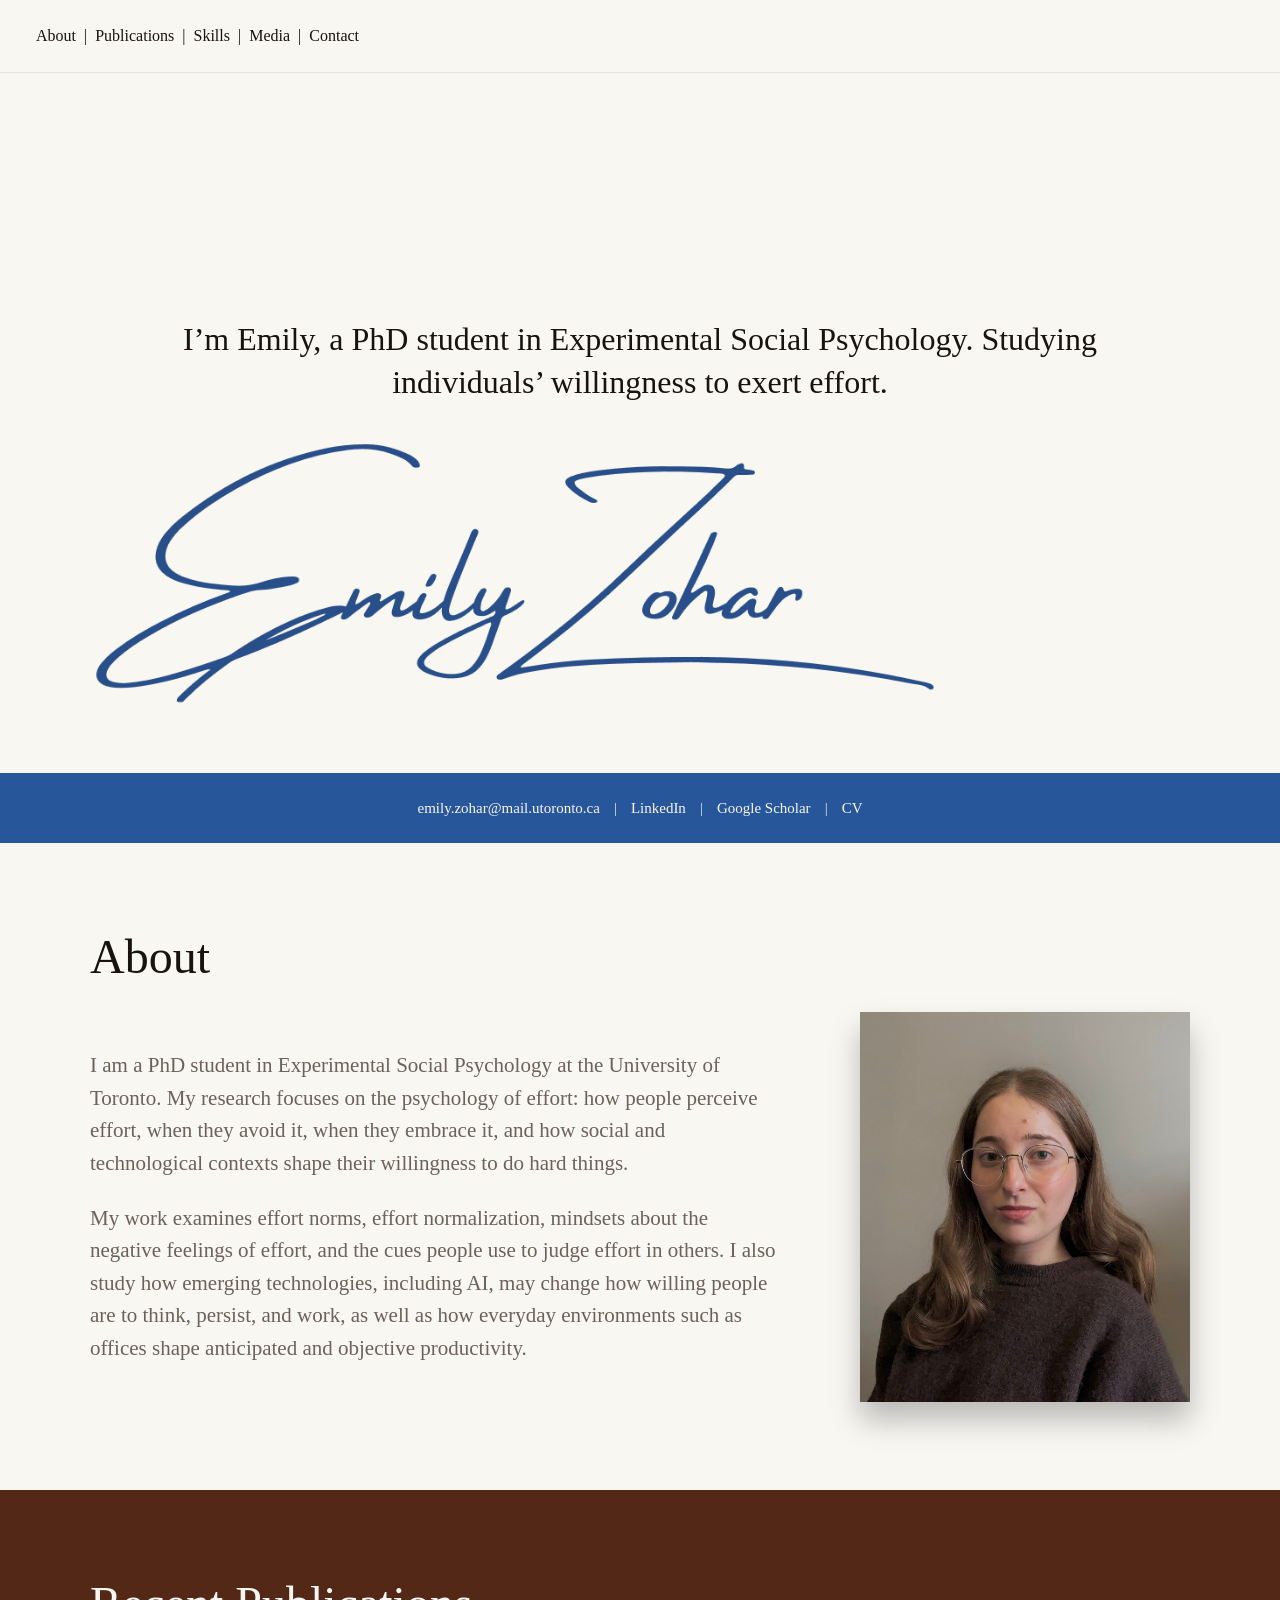
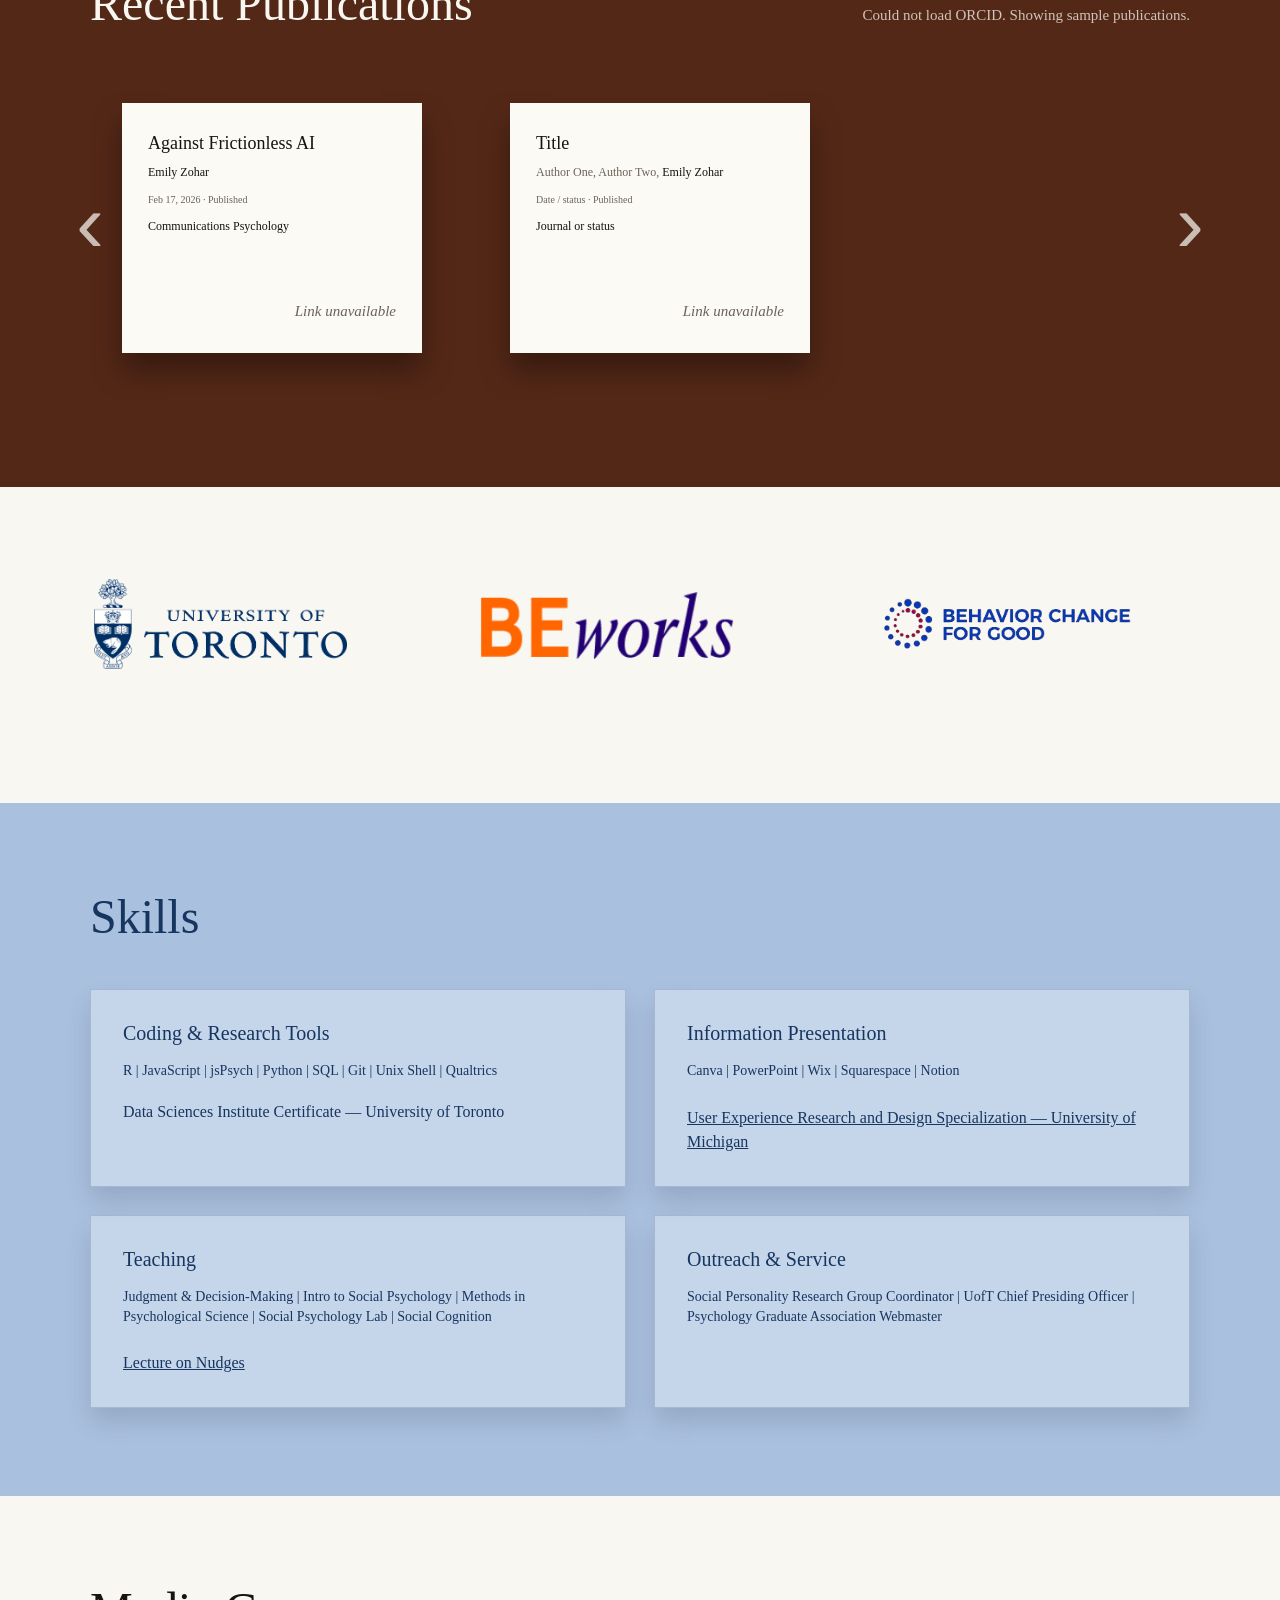
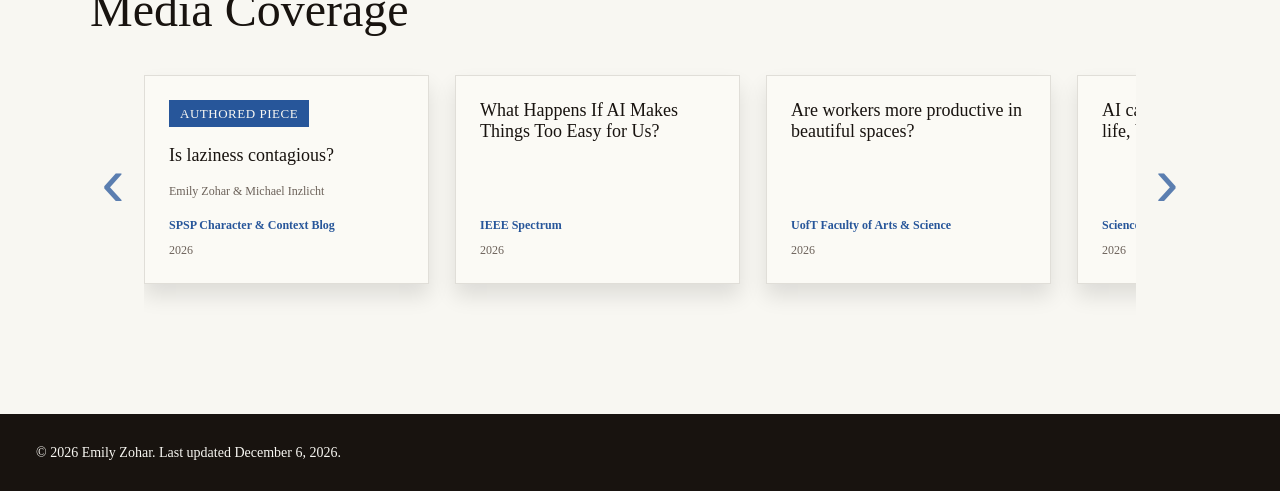
==== index.html @ c17983e4 "work and play" ====
<!DOCTYPE html>
<html lang="en">
<head>
  <meta charset="UTF-8" />
  <meta name="viewport" content="width=device-width, initial-scale=1.0" />

  <title>Emily Zohar</title>
  <meta
    name="description"
    content="Personal academic website for Emily Zohar, PhD student in Experimental Social Psychology."
  />

  <link rel="stylesheet" href="styles.css" />
</head>

<body>
  <header class="site-header">
    <nav class="nav" aria-label="Primary navigation">
      <a href="#research">About</a>
      <span>|</span>
      <a href="#publications">Publications</a>
      <span>|</span>
      <a href="#skills">Skills</a>
      <span>|</span>
      <a href="#media">Media</a>
      <span>|</span>
      <a href="#contact">Contact</a>
    </nav>
  </header>

  <main>
<section id="about" class="hero section">
  <div class="hero-inner">
    <p class="hero-text">
      <span class="hero-line">
        I’m Emily, a PhD student in Experimental Social Psychology. Studying
      </span>
      <span class="hero-line">
        individuals’ willingness to exert effort.
      </span>
    </p>

    <div class="signature-wrap">
      <img
        src="assets/signature.png"
        alt="Emily Zohar signature"
        class="signature-img"
      />
    </div>
  </div>
</section>

<section id="contact" class="hero-contact-bar" aria-label="Quick links">
  <a href="mailto:emily.zohar@mail.utoronto.ca">emily.zohar@mail.utoronto.ca</a>
  <span>|</span>
  <a href="https://www.linkedin.com/in/emily-zohar" target="_blank" rel="noopener">LinkedIn</a>
  <span>|</span>
  <a href="https://scholar.google.ca/citations?user=VHZdUoMAAAAJ&hl=en&oi=ao" target="_blank" rel="noopener">Google Scholar</a>
  <span>|</span>
  <a href="assets/cv.pdf" target="_blank" rel="noopener">CV</a>
</section>

 <section id="research" class="research section">
  <div class="content-wrap">
    <h1>About</h1>

    <div class="about-layout">
      <div class="about-text">
        <p>
          I am a PhD student in Experimental Social Psychology at the University of Toronto. 
          My research focuses on the psychology of effort: how people perceive effort, when 
          they avoid it, when they embrace it, and how social and technological contexts shape 
          their willingness to do hard things.
        </p>

        <p>
          My work examines effort norms, effort normalization, mindsets about the negative 
          feelings of effort, and the cues people use to judge effort in others. I also study 
          how emerging technologies, including AI, may change how willing people are to think, 
          persist, and work, as well as how everyday environments such as offices shape 
          anticipated and objective productivity.
        </p>
      </div>

      <article class="headshot-card">
        <img
          src="assets/headshot.jpg"
          alt="Headshot of Emily Zohar"
          class="headshot-img"
        />
      </article>
    </div>
  </div>
</section>

    <section id="publications" class="publications section">
      <div class="content-wrap">
        <div class="section-heading-row">
          <h1>Recent Publications</h1>
          <p id="orcid-status" class="orcid-status"></p>
        </div>

        <div class="publication-carousel-shell">
          <button class="carousel-arrow left" id="pub-left" aria-label="Scroll publications left">
            ‹
          </button>

          <div class="publication-carousel" id="publication-carousel" tabindex="0">
            <!-- Publications are inserted by script.js -->
          </div>

          <button class="carousel-arrow right" id="pub-right" aria-label="Scroll publications right">
            ›
          </button>
        </div>
      </div>
    </section>

    <section id="experience" class="experience section">
      <div class="content-wrap">
        
        <div class="logo-row">
            <button
            class="logo-button"
             data-detail-id="uoft"
            data-modal-title="Work and Play Lab"
            data-modal-body="• PhD student researching effort willingness under the supervision of Michael Inzlicht."
            data-modal-role="PhD Student"
            data-modal-dates="2023-current"
            data-modal-link="https://michaelinzlicht.com/"
          >
            <img
              src="assets/uoft.png"
              alt="University of Toronto logo"
              onerror="this.style.display='none'; this.parentElement.querySelector('.logo-fallback').style.display='block';"
            />
            <span class="logo-fallback">University of Toronto</span>
          </button>    

          <button
            class="logo-button"
             data-detail-id="beworks"
            data-modal-title="BEworks"
            data-modal-body="• Conducted literature reviews and evidence syntheses for consulting teams across private and public sector engagements.&#10;&#10;• Supported senior strategists and associates on think tank and client projects, translating behavioural science evidence into practical recommendations.&#10;&#10;• Designed and delivered MURAL-based digital workshops for internal and external clients; built and deployed surveys in Qualtrics.&#10;&#10;• Independently developed an Information Presentation Best Practices resource that was adopted organization-wide and considered for external commercialization."
            data-modal-role="Consulting & Applied Behavioural Science Experience"
            data-modal-dates="2022-2023"
            data-modal-link="https://beworks.com/"
          >
            <img
              src="assets/beworks.png"
              alt="BEworks logo"
              onerror="this.style.display='none'; this.parentElement.querySelector('.logo-fallback').style.display='block';"
            />
            <span class="logo-fallback">BEworks</span>
          </button>

          <button
            class="logo-button"
             data-detail-id="BCFG"
            data-modal-title="Behavior Change for Good"
            data-modal-body="• Led an arm of a large-scale, multi-year research initiative focused on designing interventions that change behaviour for the public good.&#10;&#10;• Designed intervention teaching first-year undergraduates how to use their calendars more effectively grounded in goal setting best practices theory.&#10;&#10;• The calendaring intervention was selected as the sole intervention included in the 2024 pilot."
            data-modal-role="Mega Study"
            data-modal-dates="2023-present"
            data-modal-link="https://bcfg.wharton.upenn.edu/"
          >
            <img
              src="assets/behavior-change-for-good.png"
              alt="Behavior Change for Good logo"
              onerror="this.style.display='none'; this.parentElement.querySelector('.logo-fallback').style.display='block';"
            />
            <span class="logo-fallback">Behavior Change for Good</span>
          </button>
          
        </div>
      </div>
    </section>
<section id="skills" class="skills section">
  <div class="content-wrap">
    <div class="skills-header">
      <h1>Skills</h1>
    </div>

    <div class="skills-grid">
      <article class="skill-card">
        <h2>Coding & Research Tools</h2>
        <p>
          R | JavaScript | jsPsych | Python | SQL | Git | Unix Shell | Qualtrics
        </p>
          Data Sciences Institute Certificate — University of Toronto
      </article>

      <article class="skill-card">
        <h2>Information Presentation</h2>
        <p>
          Canva | PowerPoint | Wix | Squarespace | Notion
        </p>
        <a href="assets/user-experience.pdf" target="_blank" rel="noopener">
          User Experience Research and Design Specialization — University of Michigan
        </a>
      </article>

      <article class="skill-card">
        <h2>Teaching</h2>
        <p>
          Judgment & Decision-Making | Intro to Social Psychology | Methods in 
          Psychological Science | Social Psychology Lab | Social Cognition
        </p>
        <a href="assets/Nudges.pdf" target="_blank" rel="noopener">
          Lecture on Nudges
        </a>
      </article>

      <article class="skill-card">
        <h2>Outreach & Service</h2>
        <p>
          Social Personality Research Group Coordinator | UofT Chief Presiding Officer | 
          Psychology Graduate Association Webmaster
        </p>
      </article>
    </div>
  </div>
</section>

<section id="media" class="media section">
  <div class="content-wrap">
    <h1>Media Coverage</h1>


    <div class="media-carousel-shell">
      <button class="media-arrow left" id="media-left" aria-label="Scroll media left">
        ‹
      </button>

      <div class="media-tile-grid" id="media-carousel">
        <a
          class="media-tile media-tile-authored"
          href="https://spsp.org/news/character-and-context-blog/zohar-inzlicht-laziness-effort-contagion"
          target="_blank"
          rel="noopener"
        >
          <span class="media-label">Authored piece</span>
          <span class="media-title">Is laziness contagious?</span>
          <span class="media-authors">Emily Zohar & Michael Inzlicht</span>
          <span class="media-source">SPSP Character & Context Blog</span>
          <span class="media-year">2026</span>
        </a>

        <a
          class="media-tile"
          href="https://spectrum.ieee.org/frictionless-ai-psychology"
          target="_blank"
          rel="noopener"
        >
          <span class="media-title">What Happens If AI Makes Things Too Easy for Us?</span>
          <span class="media-source">IEEE Spectrum</span>
          <span class="media-year">2026</span>
        </a>

        <a
          class="media-tile"
          href="https://www.artsci.utoronto.ca/news/are-workers-more-productive-beautiful-spaces"
          target="_blank"
          rel="noopener"
        >
          <span class="media-title">Are workers more productive in beautiful spaces?</span>
          <span class="media-source">UofT Faculty of Arts & Science</span>
          <span class="media-year">2026</span>
        </a>

        <a
          class="media-tile"
          href="https://www.sciencenews.org/article/ai-removes-friction-effort-balance-good"
          target="_blank"
          rel="noopener"
        >
          <span class="media-title">AI can take the friction out of life, but some effort can be good</span>
          <span class="media-source">Science News</span>
          <span class="media-year">2026</span>
        </a>
      </div>

      <button class="media-arrow right" id="media-right" aria-label="Scroll media right">
        ›
      </button>
    </div>
  </div>
</section>

  
  </main>

  <footer class="site-footer">
    <p>© <span id="year"></span> Emily Zohar. Last updated <span id="last-updated"></span>.</p>
  </footer>

  <div class="modal-backdrop" id="modal-backdrop" hidden>
    <div
      class="modal"
      role="dialog"
      aria-modal="true"
      aria-labelledby="modal-title"
      aria-describedby="modal-body"
    >
      <button class="modal-close" id="modal-close" aria-label="Close popup">×</button>
      <p class="modal-role" id="modal-role"></p>
      <h1 id="modal-title"></h1>
      <p class="modal-dates" id="modal-dates"></p>
      <p id="modal-body"></p>
      <a id="modal-link" href="#" target="_blank" rel="noopener" hidden>Visit website</a>
    </div>
  </div>

  <script src="script.js"></script>
</body>
</html>
---- styles.css ----
:root {
  --cream: #f8f7f2;
  --brown: #542817;
  --brown-dark: #36170e;
  --blue: #a9c0df;
  --ink: #18130f;
  --muted: #6c625a;
  --card: #fbfaf5;
  --signature-blue: #27569a;
  --shadow: 0 18px 28px rgba(0, 0, 0, 0.35);
  --max-width: 1100px;
}

* {
  box-sizing: border-box;
}

html {
  scroll-behavior: smooth;
  scroll-padding-top: 82px;
}

body {
  margin: 0;
  background: var(--cream);
  color: var(--ink);
  font-family: Georgia, "Times New Roman", serif;
  line-height: 1.5;
}

a {
  color: inherit;
}

/* Header / navigation */

.site-header {
  position: sticky;
  top: 0;
  z-index: 50;
  background: rgba(248, 247, 241, 0.94);
  backdrop-filter: blur(8px);
  border-bottom: 1px solid rgba(24, 19, 15, 0.08);
}

.nav {
  display: flex;
  align-items: center;
  gap: 8px;
  padding: 24px 36px;
  font-size: 16px;
  white-space: nowrap;
}

.nav a {
  text-decoration: none;
}

.nav a:hover,
.nav a:focus {
  text-decoration: underline;
}

/* General sections */

.section {
  padding: 88px 0;
}

.content-wrap {
  width: min(var(--max-width), calc(100% - 48px));
  margin: 0 auto;
}

h1 {
  margin: 0 0 28px;
  font-size: clamp(34px, 4vw, 48px);
  font-weight: 400;
  line-height: 1.1;
}

h2 {
  margin: 0 0 12px;
  font-size: 24px;
  font-weight: 400;
}

.section-intro {
  max-width: 760px;
  margin: 0 0 40px;
  font-size: 20px;
  color: var(--muted);
}

/* Hero */

/* Hero */

.hero {
  height: calc(700px);
  display: flex;
  align-items: center;
  padding: 0;
  background: var(--cream);
}

.hero-inner {
  width: 100%;
  height: 10px;
  margin: 0 auto;
  text-align: center;
  transform: translateY(-100px);
}

.hero-text {
  width: 100%;
  max-width: 1500px;
  margin: 0 auto 0px;
  padding: 0 48px;
  text-align: center;
  font-size: clamp(32px, 2.35vw, 32px);
  line-height: 1.35;
  font-weight: 50;
}

.hero-line {
  display: block;
}

.signature-wrap {
  width: 100%;
  display: flex;
  justify-content: flex-start;
  align-items: flex-start;
  padding-left: 92px;
}

.signature-img {
  display: block;
  width: min(920px, 66vw);
  height: auto;
  background: transparent;
  mix-blend-mode: multiply;
}

.signature-fallback {
  display: none;
  font-family: "Brush Script MT", "Segoe Script", cursive;
  font-size: clamp(90px, 11vw, 180px);
  color: var(--signature-blue);
  line-height: 1;
}

.hero-buttons {
  display: none;
}

.hero-contact-bar {
  display: flex;
  align-items: center;
  justify-content: center;
  gap: 14px;
  min-height: 70px;
  padding: 16px 24px;
  background: var(--signature-blue);
  color: var(--cream);
  font-size: clamp(10px, 1.8vw, 15px);
  line-height: 1.2;
  text-align: center;
  font-weight: 10;
}

.hero-contact-bar a {
  color: var(--cream);
  text-decoration: none;
}

.hero-contact-bar a:hover,
.hero-contact-bar a:focus {
  text-decoration: underline;
}

.hero-contact-bar span {
  opacity: 0.9;
}

.button {
  display: inline-block;
  padding: 12px 18px;
  border: 1px solid var(--ink);
  text-decoration: none;
  background: var(--ink);
  color: var(--cream);
  font-size: 16px;
}

.button.secondary {
  background: transparent;
  color: var(--ink);
}

/* Skills */

.skills {
  background: var(--blue);
  color: #17365f;
}

.skills-header {
  max-width: 850px;
  margin-bottom: 46px;
}

.skills-header p {
  margin: 0;
  font-size: 21px;
  line-height: 1.55;
}

#modal-body {
  white-space: pre-line;
}
.skills-grid {
  display: grid;
  grid-template-columns: repeat(2, 1fr);
  gap: 28px;
}

.skill-card {
  min-height: 20px;
  padding: 32px;
  background: rgba(255, 255, 255, 0.32);
  border: 1px solid rgba(23, 54, 95, 0.18);
  box-shadow: 0 14px 24px rgba(0, 0, 0, 0.12);
}

.skill-card h2 {
  margin: 0 0 16px;
  font-size: 20px;
  line-height: 1.15;
  color: #17365f;
}

.skill-card p {
  margin: 0 0 18px;
  font-size: 14px;
  line-height: 1.45;
}

.skill-card a {
  display: inline-block;
  margin-top: 6px;
  color: #17365f;
  font-size: 16px;
  text-decoration: underline;
}

.skill-card a:hover,
.skill-card a:focus {
  text-decoration-thickness: 2px;
}

/* Media */
/* Media */

.media {
  background: var(--cream);
  color: var(--ink);
}

.media-carousel-shell {
  position: relative;
  margin-top: 26px;
  padding: 0 54px;
}

.media-carousel-shell::before,
.media-carousel-shell::after {
  content: "";
  position: absolute;
  top: 0;
  width: 54px;
  height: 100%;
  z-index: 2;
  pointer-events: none;
}

.media-carousel-shell::before {
  left: 0;
  background: linear-gradient(to right, var(--cream), rgba(248, 247, 241, 0));
}

.media-carousel-shell::after {
  right: 0;
  background: linear-gradient(to left, var(--cream), rgba(248, 247, 241, 0));
}

.media-tile-grid {
  display: flex;
  gap: 26px;
  overflow-x: auto;
  scroll-snap-type: x mandatory;
  padding: 10px 4px 42px;
  scrollbar-width: thin;
}

.media-tile {
  flex: 0 0 285px;
  min-height: 150px;
  padding: 24px;
  background: var(--card);
  color: var(--ink);
  border: 1px solid rgba(24, 19, 15, 0.12);
  box-shadow: 0 12px 20px rgba(0, 0, 0, 0.11);
  text-decoration: none;
  display: flex;
  flex-direction: column;
  scroll-snap-align: start;
  transition: transform 160ms ease, box-shadow 160ms ease;
}

.media-tile:hover,
.media-tile:focus {
  transform: translateY(-3px);
  box-shadow: 0 18px 28px rgba(0, 0, 0, 0.16);
}

.media-title {
  font-size: 18px;
  line-height: 1.18;
  margin-bottom: 18px;
}

.media-authors {
  color: var(--muted);
  font-size: 12px;
  line-height: 1.3;
  margin-bottom: 18px;
}

.media-source {
  margin-top: auto;
  color: var(--signature-blue);
  font-size: 12px;
  font-weight: 700;
  line-height: 1.25;
}

.media-year {
  margin-top: 8px;
  color: var(--muted);
  font-size: 12px;
}

.media-label {
  display: inline-block;
  width: fit-content;
  margin-bottom: 18px;
  padding: 6px 10px;
  background: var(--signature-blue);
  color: var(--cream);
  border: 1px solid var(--signature-blue);
  font-size: 13px;
  line-height: 1;
  text-transform: uppercase;
  letter-spacing: 0.04em;
}

.media-arrow {
  position: absolute;
  top: 45%;
  z-index: 4;
  transform: translateY(-50%);
  width: 42px;
  height: 58px;
  border: 0;
  background: transparent;
  color: var(--signature-blue);
  font-size: 70px;
  line-height: 0.6;
  cursor: pointer;
  opacity: 0.75;
}

.media-arrow:hover,
.media-arrow:focus {
  opacity: 1;
}

.media-arrow.left {
  left: 2px;
}

.media-arrow.right {
  right: 2px;
}

/* Research */

.research {
  background: var(--cream);
}

.research-grid {
  display: grid;
  grid-template-columns: repeat(3, 1fr);
  gap: 28px;
}

.research-card {
  min-height: 220px;
  padding: 32px;
  background: var(--card);

  box-shadow: 0 18px 28px rgba(0, 0, 0, 0.1);
}

.research-card p {
  margin: 0;
  color: var(--muted);
  font-size: 18px;
}

.headshot-card {
  padding: 0;
  overflow: hidden;
  box-shadow: 0 18px 28px rgba(0, 0, 0, 0.1);
}

.headshot-img {
  display: block;
  width: 100%;
  height: 100%;
  min-height: 220px;
  object-fit: cover;
}

/* Publications */

.publications {
  background: var(--brown);
  color: var(--cream);
}

.section-heading-row {
  display: flex;
  align-items: baseline;
  justify-content: space-between;
  gap: 24px;
  margin-bottom: 32px;
}

.orcid-status {
  margin: 0;
  font-size: 15px;
  opacity: 0.75;
}

.publication-carousel-shell {
  position: relative;
}

.publication-carousel {
  display: flex;
  gap: 88px;
  overflow-x: auto;
  scroll-snap-type: x mandatory;
  padding: 12px 32px 46px;
  scrollbar-width: thin;
}

.publication-card {
  flex: 0 0 300px;
  min-height: 250px;
  display: flex;
  flex-direction: column;
  padding: 30px 26px;
  background: var(--card);
  color: var(--ink);
  box-shadow: var(--shadow);
  scroll-snap-align: start;
}

.publication-card h2 {
  margin-bottom: 10px;
  font-size: 18px;
  line-height: 1.18;
}

.publication-authors {
  margin: 0 0 12px;
  color: var(--muted);
  font-size: 12px;
  line-height: 1.35;
}

.publication-authors strong {
  font-weight: 510;
  color: var(--ink);
}

.publication-meta {
  margin: 0 0 10px;
  color: var(--muted);
  font-size: 10px;
}

.publication-journal {
  margin: 0 0 26px;
  font-size: 12px;
}

.publication-spacer {
  flex: 1;
}

.card-actions {
  display: flex;
  align-items: center;
  justify-content: space-between;
  gap: 12px;
  margin-top: 20px;
}

.card-actions.single-action {
  justify-content: flex-end;
}

.article-link {
  font-size: 15px;
  font-style: italic;
  text-decoration: none;
}

.article-link:hover,
.article-link:focus {
  text-decoration: underline;
}

.article-link.unavailable {
  color: var(--muted);
  text-decoration: none;
  font-style: italic;
}

.text-button {
  appearance: none;
  border: 0;
  background: transparent;
  padding: 0;
  color: inherit;
  font-family: inherit;
  font-size: 15px;
  cursor: pointer;
  text-decoration: underline;
}

.carousel-arrow {
  position: absolute;
  top: 43%;
  z-index: 5;
  width: 48px;
  height: 64px;
  border: 0;
  background: transparent;
  color: rgba(248, 247, 241, 0.72);
  font-size: 84px;
  line-height: 0.5;
  cursor: pointer;
  transform: translateY(-50%);
}

.carousel-arrow:hover,
.carousel-arrow:focus {
  color: var(--cream);
}

.carousel-arrow.left {
  left: -24px;
}

.carousel-arrow.right {
  right: -24px;
}

/* Experience */

.experience {
  background: var(--cream);
}

.logo-row {
  display: flex;
  align-items: center;
  gap: 120px;
  flex-wrap: wrap;
  padding: 4px 4px 46px;
}

.logo-button {
  appearance: none;
  border: 0;
  background: transparent;
  padding: 0;
  cursor: pointer;
}

.logo-button img {
  display: block;
  max-width: 280px;
  max-height: 90px;
  object-fit: contain;
}

.logo-fallback {
  display: none;
  color: var(--signature-blue);
  font-size: 32px;
  font-weight: bold;
}

.logo-button:hover,
.logo-button:focus {
  transform: translateY(-15px);
  opacity: 0.9;
}

.logo-button::after {
  content: "Click for details";
  position: absolute;
  left: 50%;
  bottom: -10px;
  transform: translateX(-50%) translateY(6px);
  color: var(--muted);
  font-family: Georgia, "Times New Roman", serif;
  font-size: 15px;
  font-style: italic;
  white-space: nowrap;
  opacity: 0;
  transition: opacity 180ms ease, transform 180ms ease;
  pointer-events: none;
}

.logo-button:hover::after,
.logo-button:focus::after {
  opacity: 1;
  transform: translateX(-50%) translateY(0);
}

/* Bio */

.bio {
  min-height: 520px;
  background: var(--blue);
  color: #17365f;
}

.bio-grid {
  display: grid;
  grid-template-columns: 1.4fr 0.8fr;
  gap: 80px;
  align-items: start;
}

.bio p {
  max-width: 760px;
  font-size: 21px;
}

.bio-note {
  padding: 32px;
  background: rgba(255, 255, 255, 0.28);
}

/* Contact */

.contact {
  background: var(--cream);
}

.contact-links {
  display: flex;
  gap: 24px;
  flex-wrap: wrap;
  font-size: 20px;
}

/* Footer */

.site-footer {
  padding: 28px 36px;
  background: var(--ink);
  color: var(--cream);
  font-size: 14px;
}

.site-footer p {
  margin: 0;
}

/* Modal */
/* Modal */

.modal-backdrop {
  position: fixed;
  inset: 0;
  z-index: 100;
  display: flex;
  align-items: center;
  justify-content: center;
  padding: 32px;
  background: rgba(0, 0, 0, 0.48);
}

.modal-backdrop[hidden] {
  display: none;
}

.modal {
  position: relative;
  width: min(620px, calc(100vw - 64px));
  max-height: min(720px, calc(100vh - 96px));
  overflow-y: auto;
  padding: 42px;
  background: var(--cream);
  color: var(--ink);
  box-shadow: 0 30px 70px rgba(0, 0, 0, 0.4);
}

.modal h1 {
  margin-bottom: 12px;
}

.modal p {
  font-size: 16px;
}

.modal-role,
.modal-dates {
  margin: 0 0 8px;
  color: var(--muted);
}

#modal-body {
  white-space: pre-line;
}

.modal-close {
  position: sticky;
  top: 0;
  float: right;
  appearance: none;
  border: 0;
  background: transparent;
  font-size: 24px;
  line-height: 1;
  cursor: pointer;
}

#modal-link {
  display: inline-block;
  margin-top: 12px;
  font-style: italic;
}

.about-layout {
  display: grid;
  grid-template-columns: 1.45fr 0.75fr;
  gap: 56px;
  align-items: center;
}

.about-text p {
  margin: 0 0 22px;
  font-size: 21px;
  line-height: 1.55;
  color: var(--muted);
}

.about-text p:last-child {
  margin-bottom: 0;
}

.headshot-card {
  width: 100%;
  max-width: 330px;
  justify-self: end;
  padding: 0;
  overflow: hidden;
  background: var(--card);
  box-shadow: 0 18px 28px rgba(0, 0, 0, 0.25);
}

.headshot-img {
  display: block;
  width: 100%;
  height: 390px;
  object-fit: cover;
  object-position: center;
}
/* Mobile detail page */

.detail-page {
  min-height: 100vh;
  padding: 28px 20px 48px;
  background: var(--cream);
  color: var(--ink);
}

.detail-back-button {
  display: inline-block;
  margin-bottom: 28px;
  color: var(--signature-blue);
  font-size: 18px;
  text-decoration: none;
}

.detail-back-button:hover,
.detail-back-button:focus {
  text-decoration: underline;
}

.detail-card {
  width: min(720px, 100%);
  margin: 0 auto;
  padding: 32px 26px;
  background: var(--card);
  box-shadow: 0 14px 24px rgba(0, 0, 0, 0.14);
}

.detail-card h1 {
  margin-bottom: 12px;
  font-size: 34px;
  line-height: 1.12;
}

.detail-role,
.detail-dates {
  margin: 0 0 8px;
  color: var(--muted);
  font-size: 17px;
}

.detail-body {
  white-space: pre-line;
  margin-top: 24px;
  font-size: 17px;
  line-height: 1.55;
}

#detail-link {
  display: inline-block;
  margin-top: 24px;
  color: var(--signature-blue);
  font-style: italic;
  text-decoration: none;
}

#detail-link:hover,
#detail-link:focus {
  text-decoration: underline;
}
/* Mobile *//* Mobile */

@media (max-width: 850px) {
  html {
    scroll-padding-top: 66px;
  }

  body {
    overflow-x: hidden;
  }

  .nav {
    padding: 18px 20px;
    overflow-x: auto;
    font-size: 15px;
    white-space: nowrap;
  }

  .section {
    padding: 66px 0;
  }

  .content-wrap {
    width: min(var(--max-width), calc(100% - 36px));
  }

  h1 {
    font-size: 36px;
    line-height: 1.1;
    margin-bottom: 24px;
  }

  h2 {
    font-size: 22px;
  }

  .section-intro {
    max-width: 100%;
    margin-bottom: 28px;
    font-size: 18px;
    line-height: 1.45;
  }

  /* Hero */

  .hero {
    height: 620px;
    min-height: auto;
    padding: 0;
    display: flex;
    align-items: center;
    background: var(--cream);
  }

  .hero-inner {
    width: 100%;
    height: auto;
    margin: 0 auto;
    text-align: center;
    transform: translateY(-65px);
  }

  .hero-text {
    max-width: 100%;
    margin: 0 auto 10px;
    padding: 0 22px;
    font-size: clamp(26px, 7vw, 36px);
    line-height: 1.26;
    font-weight: 400;
  }

  .hero-line {
    display: inline;
  }

  .hero-text br {
    display: none;
  }

  .signature-wrap {
    width: 100%;
    min-height: 170px;
    justify-content: center;
    padding-left: 0;
  }

  .signature-img {
    width: min(680px, 92vw);
  }

  .hero-contact-bar {
    flex-wrap: wrap;
    gap: 8px 12px;
    min-height: auto;
    padding: 18px 20px;
    font-size: 16px;
    line-height: 1.3;
  }

  /* About */

  .about-layout {
    grid-template-columns: 1fr;
    gap: 34px;
  }

  .about-text p {
    font-size: 18px;
    line-height: 1.5;
  }

  .headshot-card {
    justify-self: center;
    max-width: 320px;
  }

  .headshot-img {
    height: 380px;
  }

  /* Research cards, if still used elsewhere */

  .research-grid {
    grid-template-columns: 1fr;
    gap: 24px;
  }

  .research-card {
    min-height: auto;
    padding: 26px;
  }

  .research-card p {
    font-size: 17px;
  }

  /* Skills */

  .skills-header {
    margin-bottom: 34px;
  }

  .skills-header p {
    font-size: 18px;
    line-height: 1.5;
  }

  .skills-grid {
    grid-template-columns: 1fr;
    gap: 22px;
  }

  .skill-card {
    min-height: auto;
    padding: 26px;
  }

  .skill-card h2 {
    font-size: 21px;
  }

  .skill-card p {
    font-size: 15px;
    line-height: 1.45;
  }

  .skill-card a {
    font-size: 15px;
  }

  /* Publications */

  .section-heading-row {
    display: block;
  }

  .orcid-status {
    margin-top: -10px;
    margin-bottom: 22px;
    font-size: 14px;
  }

  .publication-carousel-shell {
    margin-left: -18px;
    margin-right: -18px;
  }

  .publication-carousel {
    gap: 22px;
    padding: 8px 18px 36px;
    scrollbar-width: none;
  }

  .publication-carousel::-webkit-scrollbar {
    display: none;
  }

  .publication-card {
    flex: 0 0 82vw;
    max-width: 330px;
    min-height: 250px;
    padding: 24px 22px;
    scroll-snap-align: center;
  }

  .publication-card h2 {
    font-size: 18px;
    line-height: 1.2;
  }

  .publication-authors {
    font-size: 12px;
  }

  .publication-meta {
    font-size: 11px;
  }

  .publication-journal {
    font-size: 12px;
  }

  .carousel-arrow {
    display: none;
  }

  /* Media */

  .media {
    padding: 64px 0 58px;
  }

  .media-swipe-hint {
    display: block;
    margin: -12px 0 16px;
    color: var(--muted);
    font-size: 15px;
    font-style: italic;
    text-align: center;
  }

  .media-carousel-shell {
    margin-top: 12px;
    padding: 0;
    overflow: visible;
  }

  .media-carousel-shell::before,
  .media-carousel-shell::after {
    display: none;
  }

  .media-tile-grid {
    display: flex;
    gap: 18px;
    overflow-x: auto;
    scroll-snap-type: x mandatory;
    padding: 8px 18px 32px;
    margin-left: -18px;
    margin-right: -18px;
    scrollbar-width: none;
  }

  .media-tile-grid::-webkit-scrollbar {
    display: none;
  }

  .media-tile {
    flex: 0 0 82vw;
    max-width: 330px;
    min-height: 210px;
    padding: 22px;
    scroll-snap-align: center;
    box-shadow: 0 12px 22px rgba(0, 0, 0, 0.14);
  }

  .media-title {
    font-size: 20px;
    line-height: 1.2;
    margin-bottom: 16px;
  }

  .media-authors {
    font-size: 14px;
    line-height: 1.3;
    margin-bottom: 16px;
  }

  .media-source {
    font-size: 14px;
    line-height: 1.25;
  }

  .media-year {
    font-size: 14px;
  }

  .media-label {
    margin-bottom: 14px;
    padding: 5px 8px;
    font-size: 11px;
  }

  .media-arrow {
    display: none;
  }

  /* Experience logos */

  .logo-row {
    justify-content: center;
    align-items: center;
    gap: 46px;
    padding: 12px 0 34px;
    text-align: center;
  }

  .logo-button {
    position: relative;
    display: flex;
    justify-content: center;
    align-items: center;
    padding-bottom: 42px;
  }

  .logo-button img {
    max-width: 230px;
    max-height: 82px;
    margin: 0 auto;
  }

  .logo-button::after {
    opacity: 1;
    bottom: 8px;
    transform: translateX(-50%) translateY(0);
    font-size: 14px;
  }

  .logo-button:hover,
  .logo-button:focus {
    transform: none;
    opacity: 1;
  }

  /* Bio / generic blue section */

  .bio {
    min-height: auto;
  }

  .bio-grid {
    grid-template-columns: 1fr;
    gap: 34px;
  }

  .bio p {
    font-size: 18px;
    line-height: 1.5;
  }

  .bio-note {
    padding: 26px;
  }

  /* Contact */

  .contact-links {
    gap: 14px 22px;
    font-size: 18px;
  }

  /* Modal */

  .modal-backdrop {
    align-items: center;
    padding: 24px;
  }

  .modal {
    width: min(92vw, 520px);
    max-height: 78vh;
    padding: 30px 26px;
    overflow-y: auto;
  }

  .modal h1 {
    font-size: 20px;
    line-height: 1.15;
  }

  .modal p {
    font-size: 17px;
    line-height: 1.45;
  }

  .modal-close {
    font-size: 20px;
  }

  /* Footer */

  .site-footer {
    padding: 24px 20px;
    font-size: 13px;
  }

}
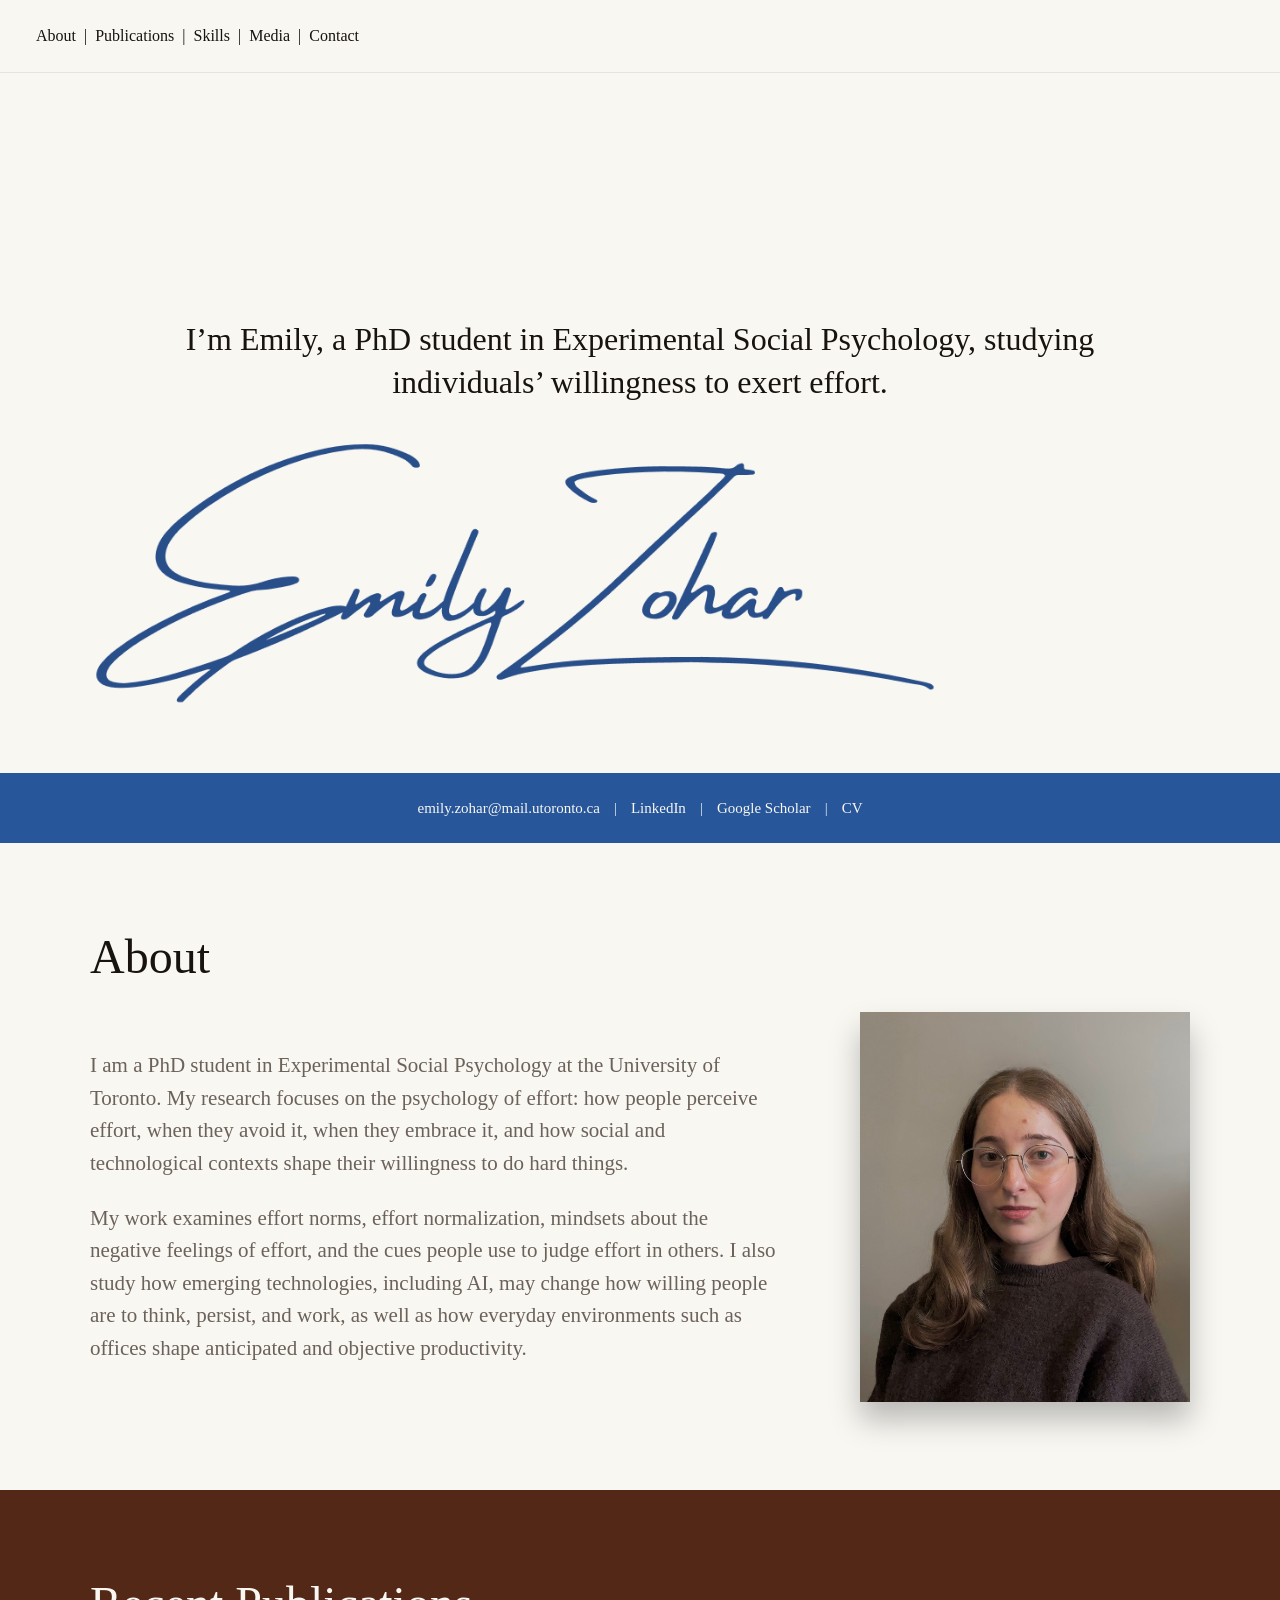
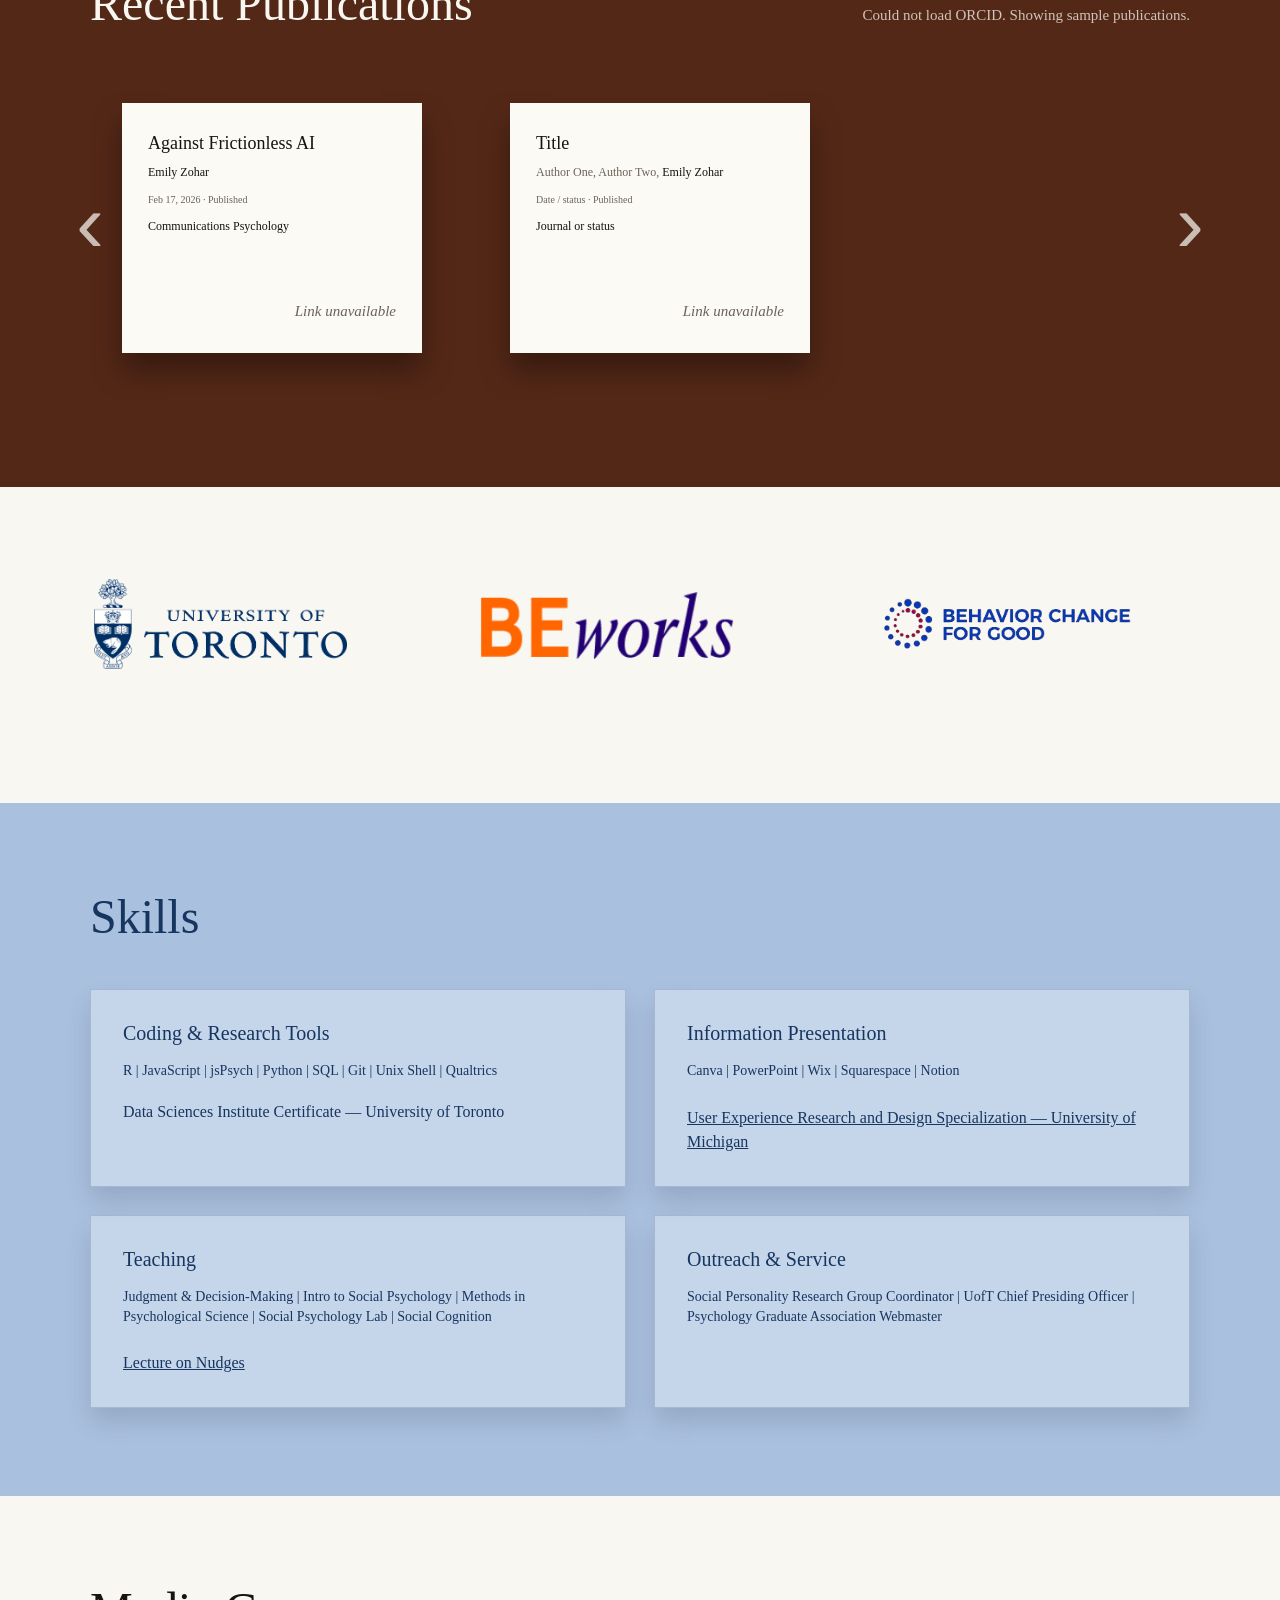
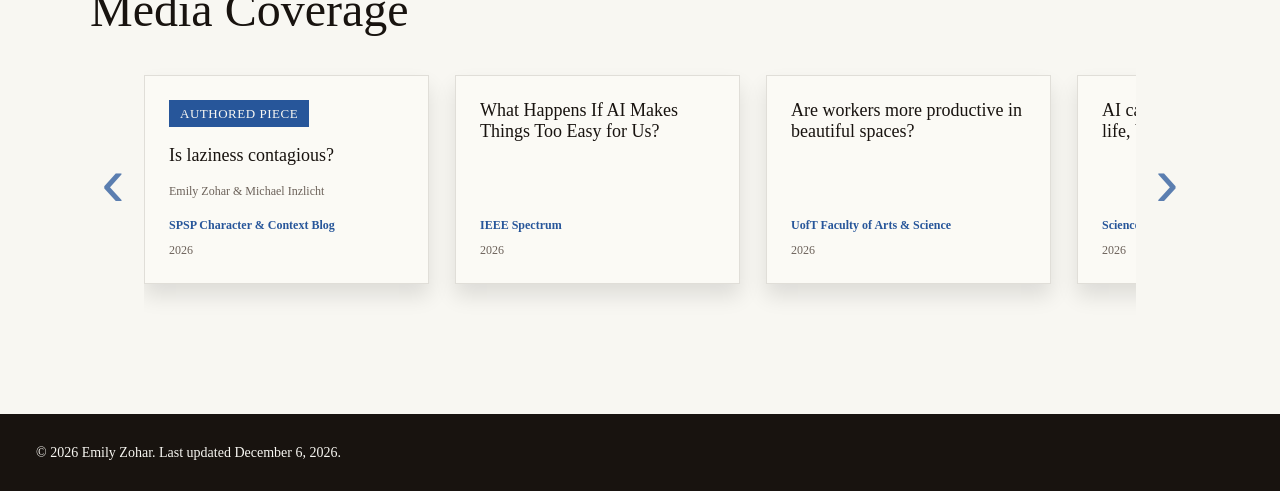
==== commit d0b7e35d: "Update index.html" ====
--- a/index.html
+++ b/index.html
@@ -33,7 +33,7 @@
   <div class="hero-inner">
     <p class="hero-text">
       <span class="hero-line">
-        I’m Emily, a PhD student in Experimental Social Psychology. Studying
+        I’m Emily, a PhD student in Experimental Social Psychology, studying
       </span>
       <span class="hero-line">
         individuals’ willingness to exert effort.
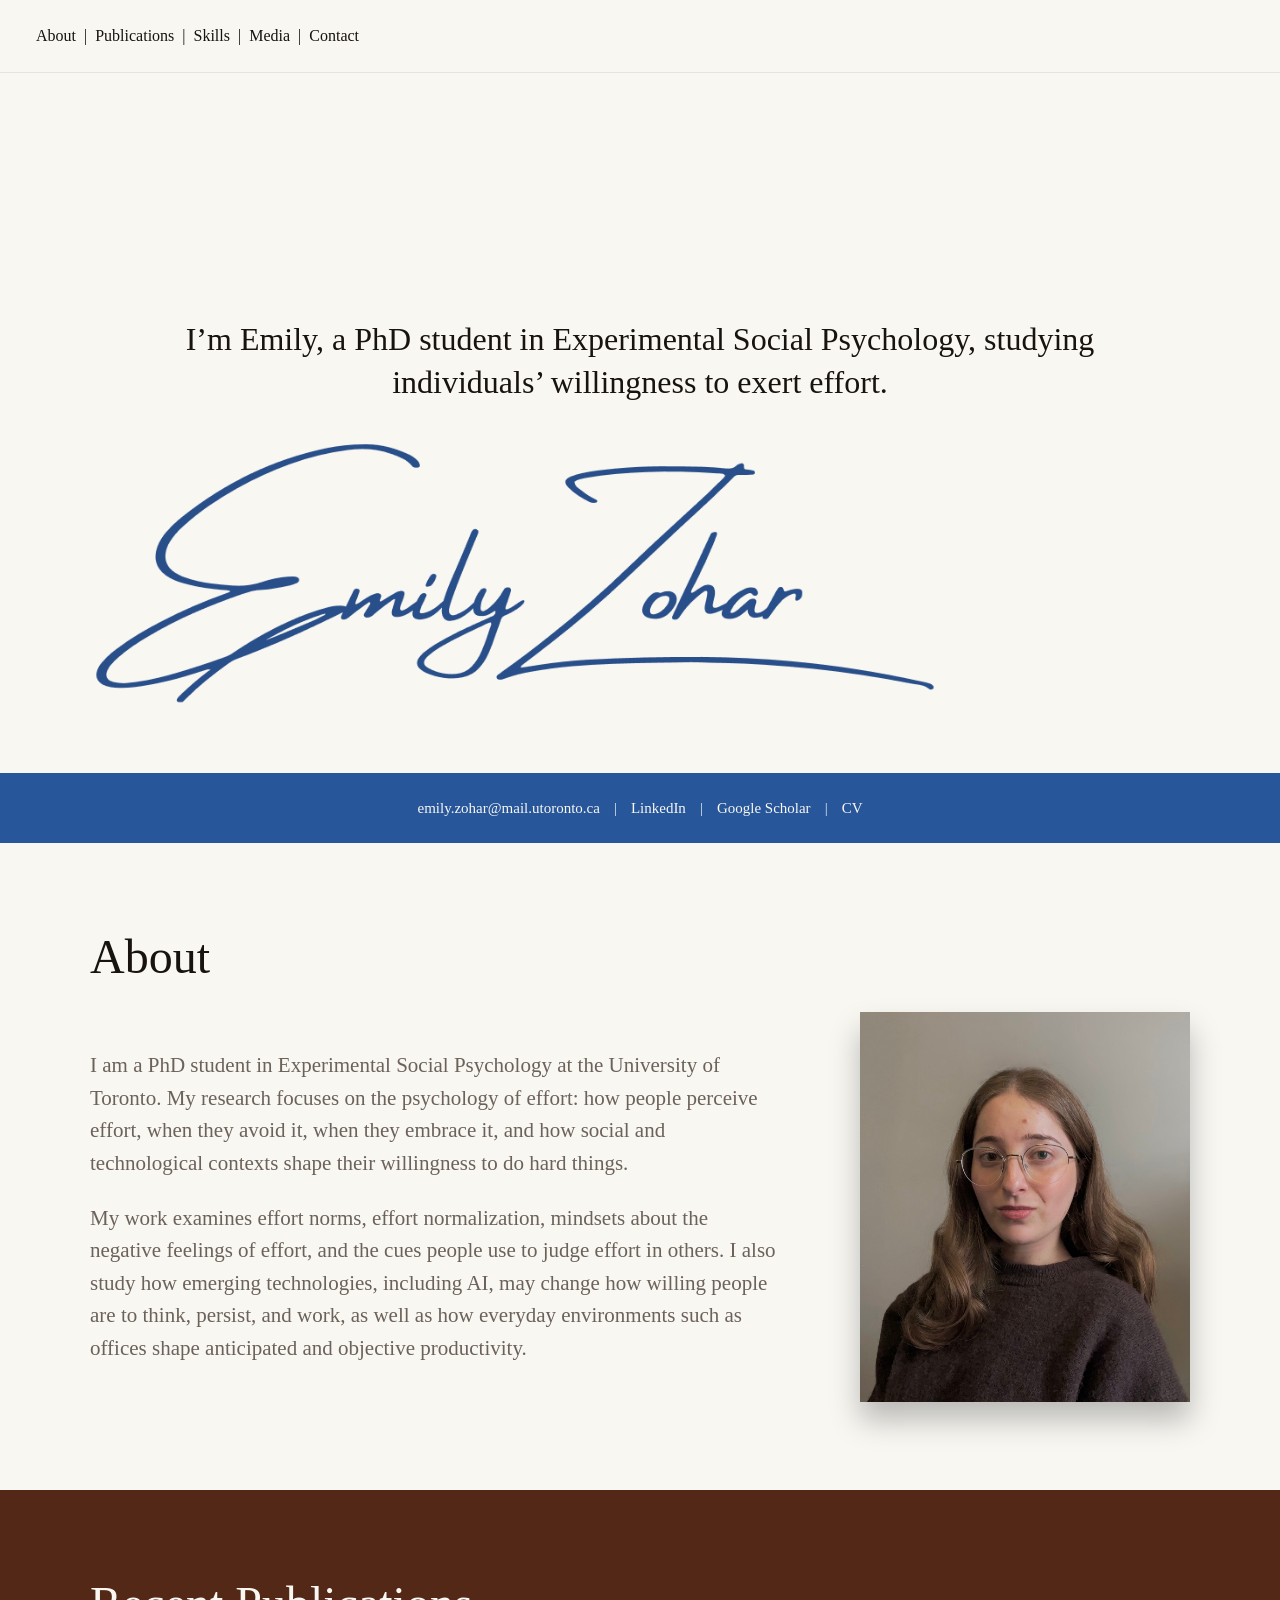
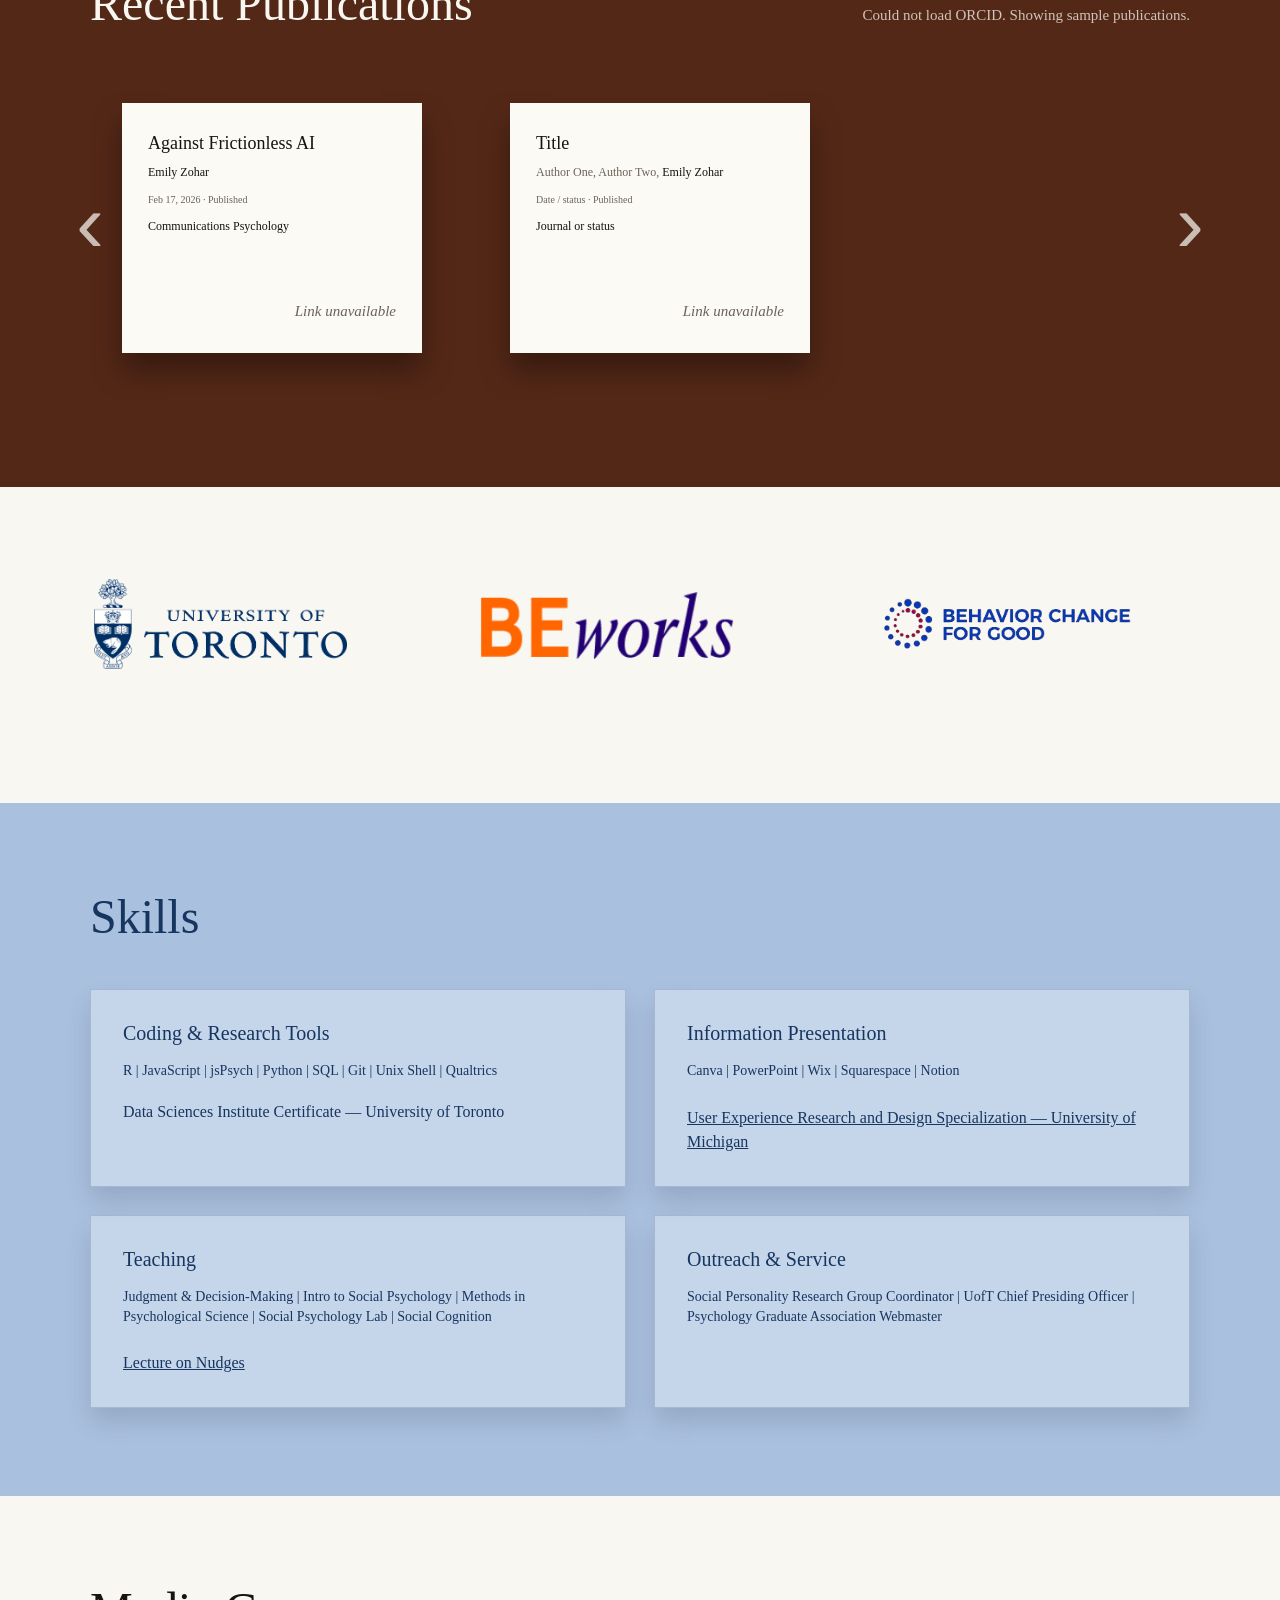
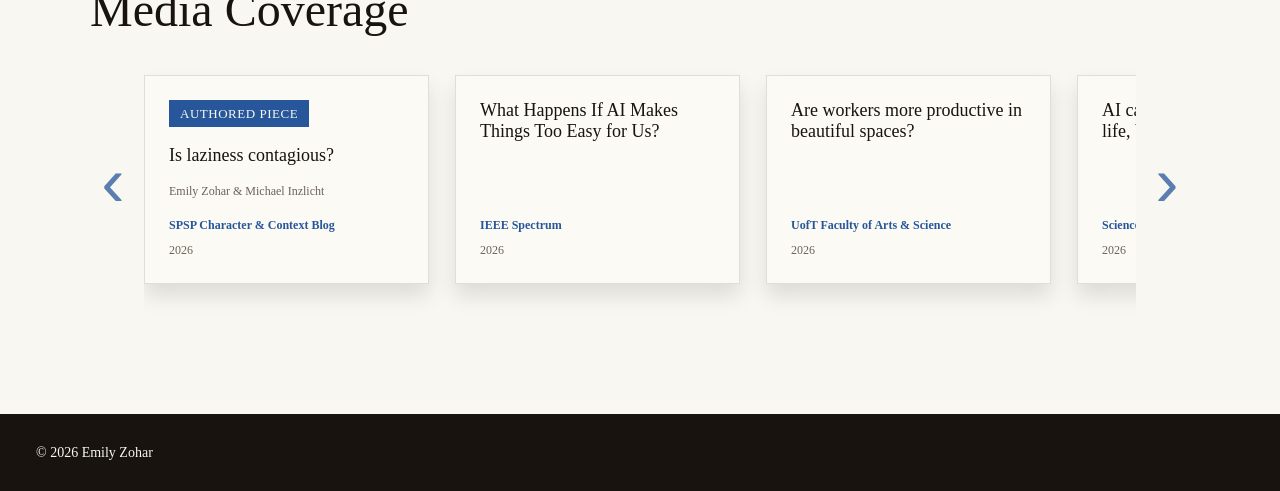
==== commit 9011b503: "Update index.html" ====
--- a/index.html
+++ b/index.html
@@ -290,7 +290,7 @@
   </main>
 
   <footer class="site-footer">
-    <p>© <span id="year"></span> Emily Zohar. Last updated <span id="last-updated"></span>.</p>
+    <p>© <span id="year"></span> Emily Zohar</p>
   </footer>
 
   <div class="modal-backdrop" id="modal-backdrop" hidden>
--- a/styles.css
+++ b/styles.css
@@ -828,6 +828,22 @@
   box-shadow: 0 14px 24px rgba(0, 0, 0, 0.14);
 }
 
+.publication-award-badge {
+  display: inline-block;
+  margin-bottom: 1rem;
+  padding: 0.4rem 0.7rem;
+  background: #FBEEB5;
+  color: #7f170e;   /* deep reddish brown to match the site */
+  font-size: 0.68rem;
+  font-weight: 500;
+  line-height: 1.3;
+  letter-spacing: 0.04em;
+  border: none;
+  border-radius: 3px;
+  box-shadow: 0 2px 0 rgba(0, 0, 0, 0.1);
+
+}
+
 .detail-card h1 {
   margin-bottom: 12px;
   font-size: 34px;
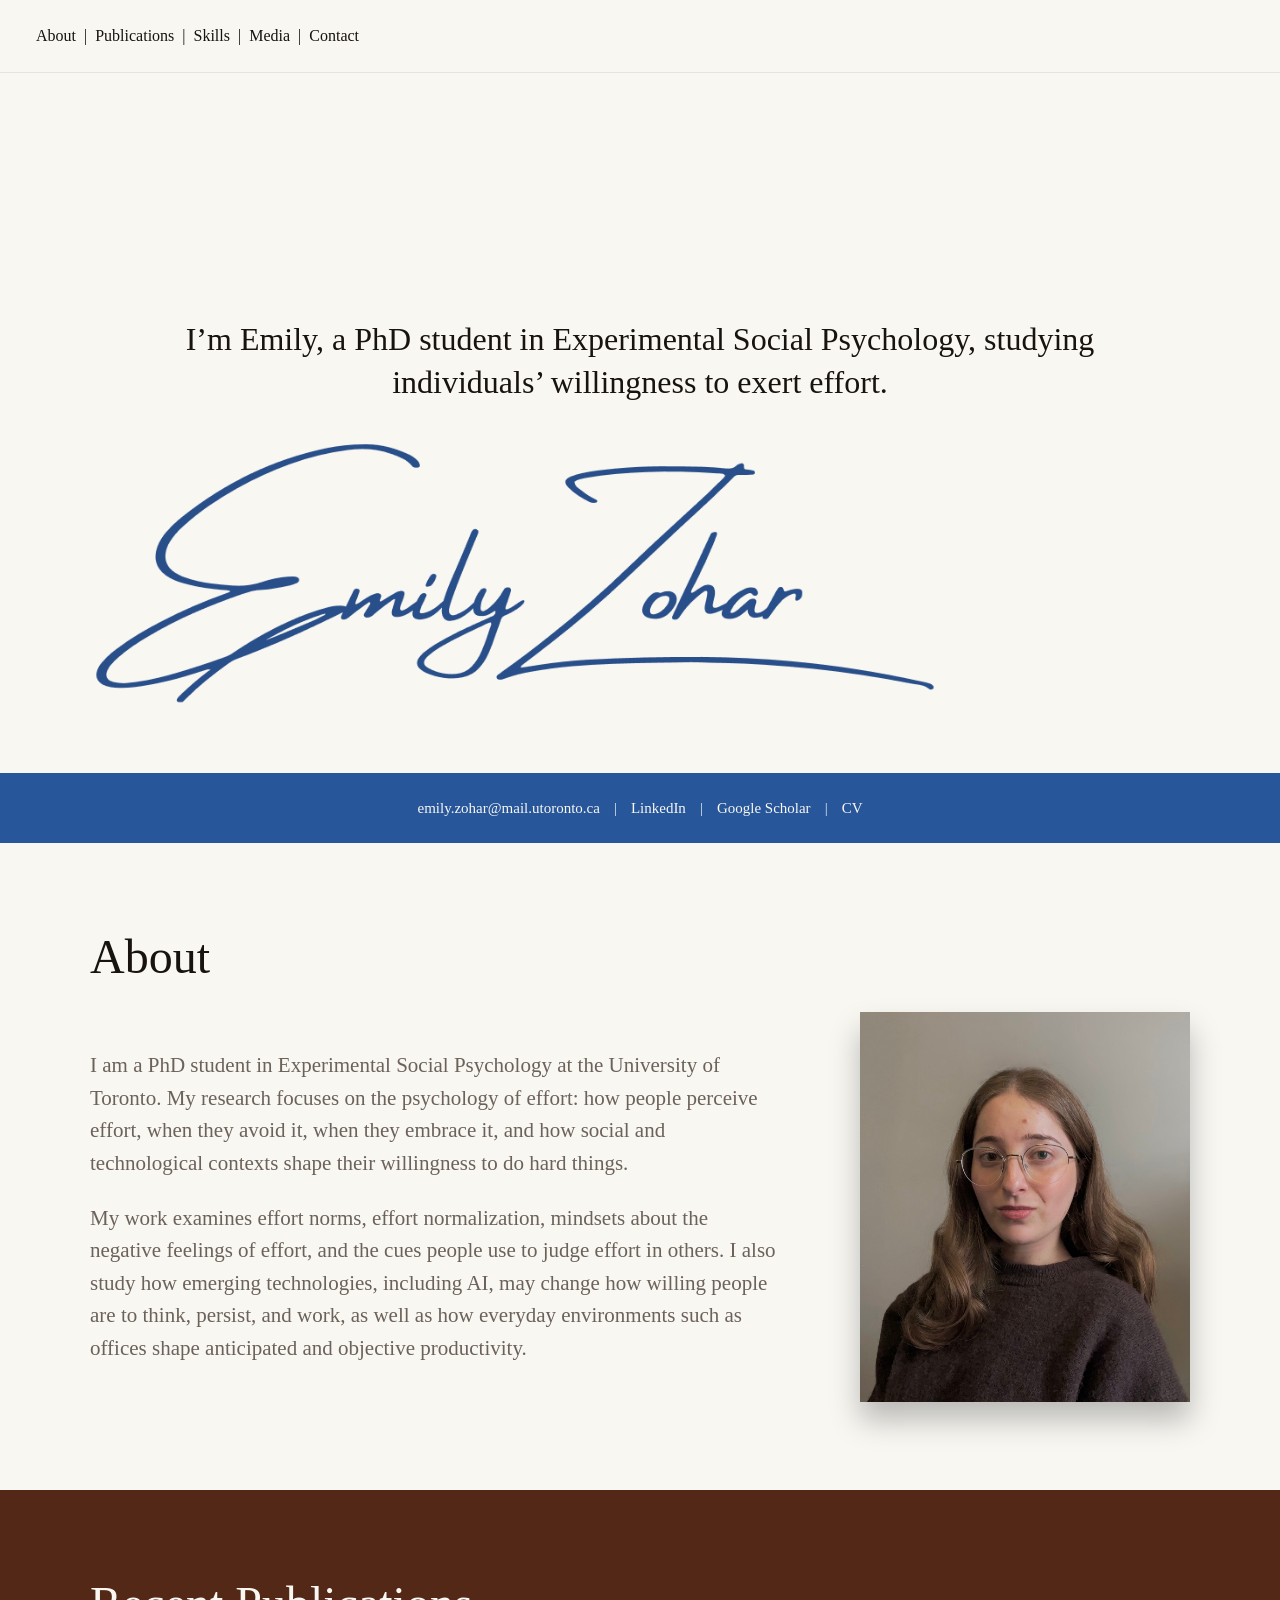
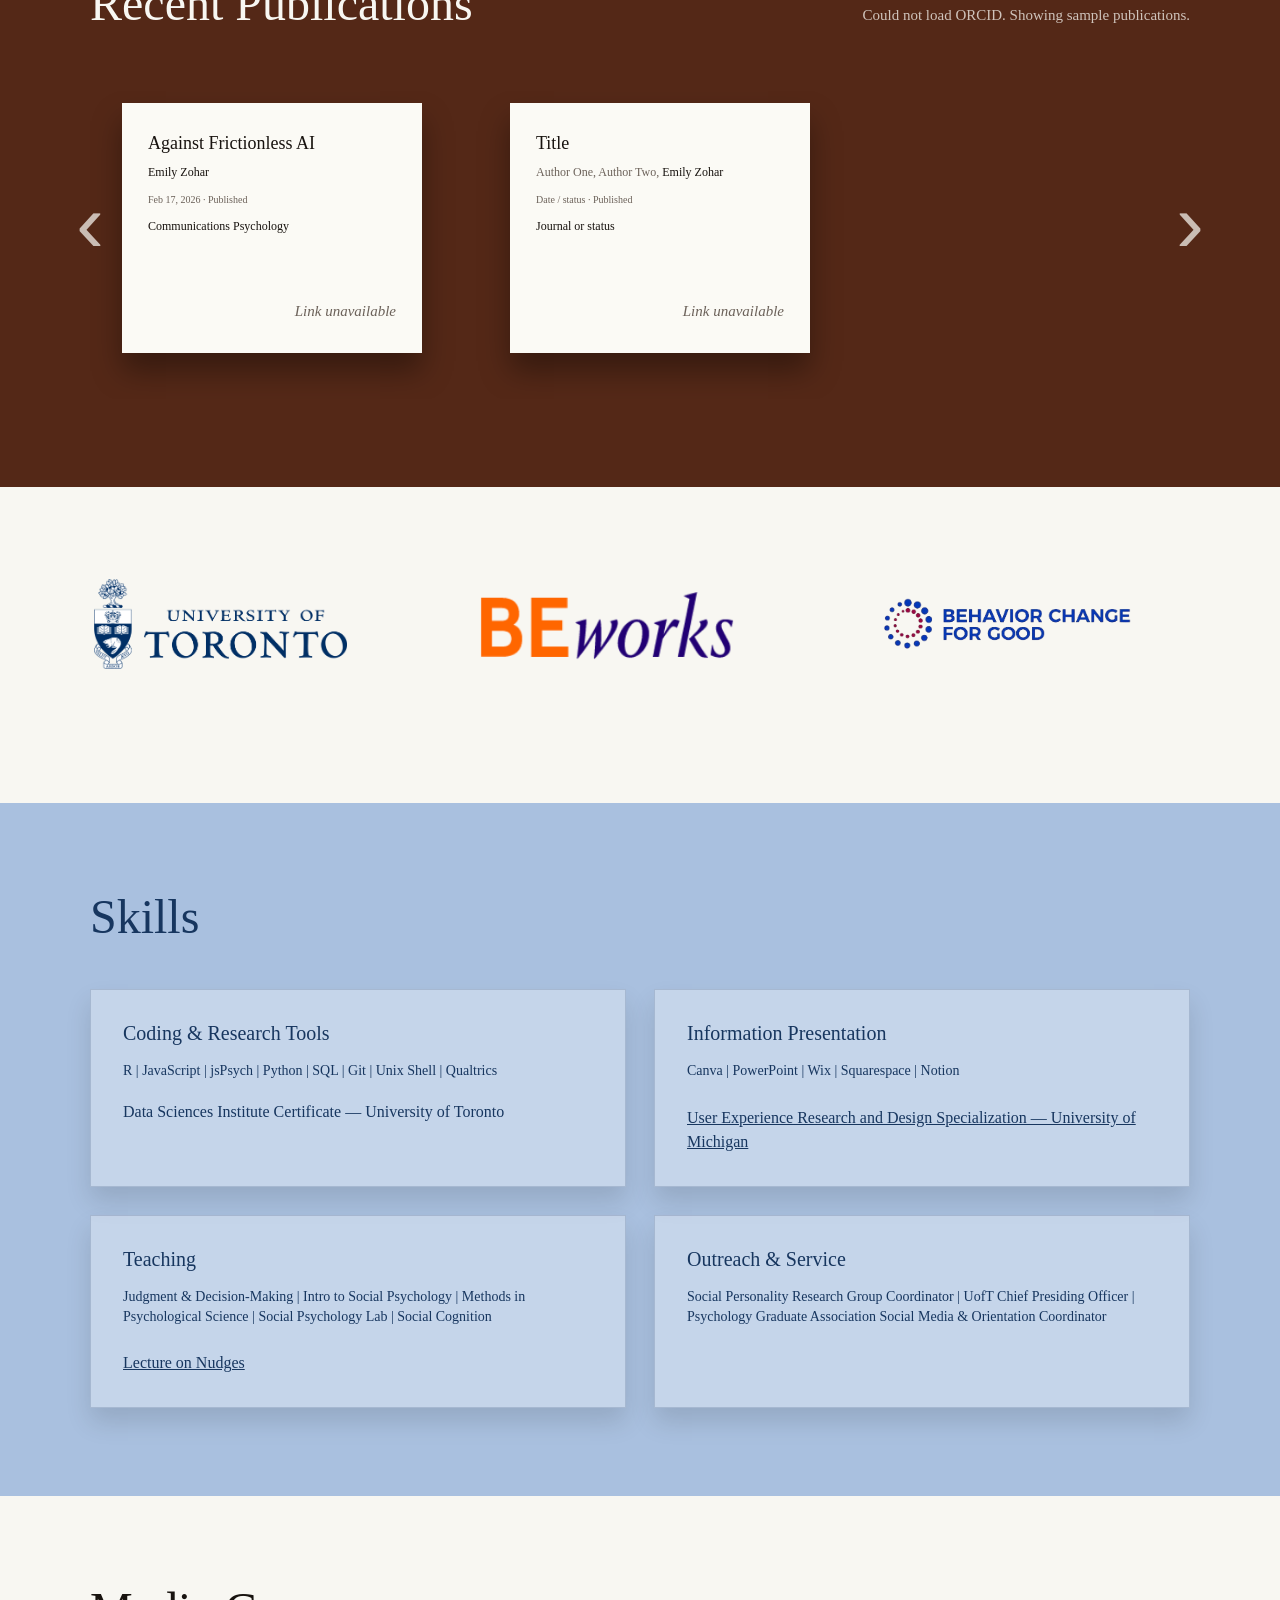
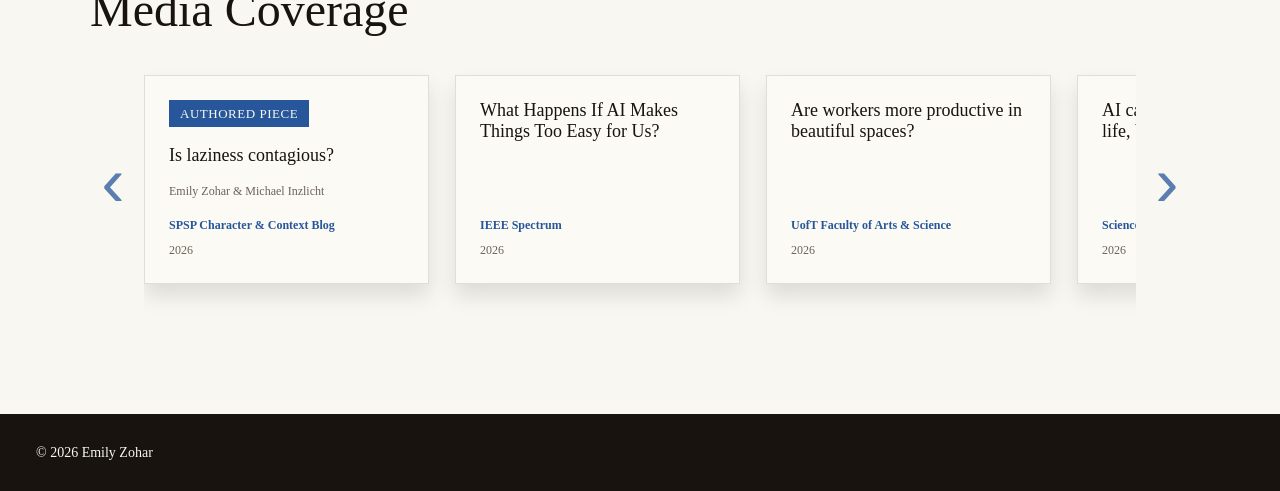
==== commit a6d59343: "Update index.html" ====
--- a/index.html
+++ b/index.html
@@ -214,7 +214,7 @@
         <h2>Outreach & Service</h2>
         <p>
           Social Personality Research Group Coordinator | UofT Chief Presiding Officer | 
-          Psychology Graduate Association Webmaster
+          Psychology Graduate Association Social Media & Orientation Coordinator
         </p>
       </article>
     </div>
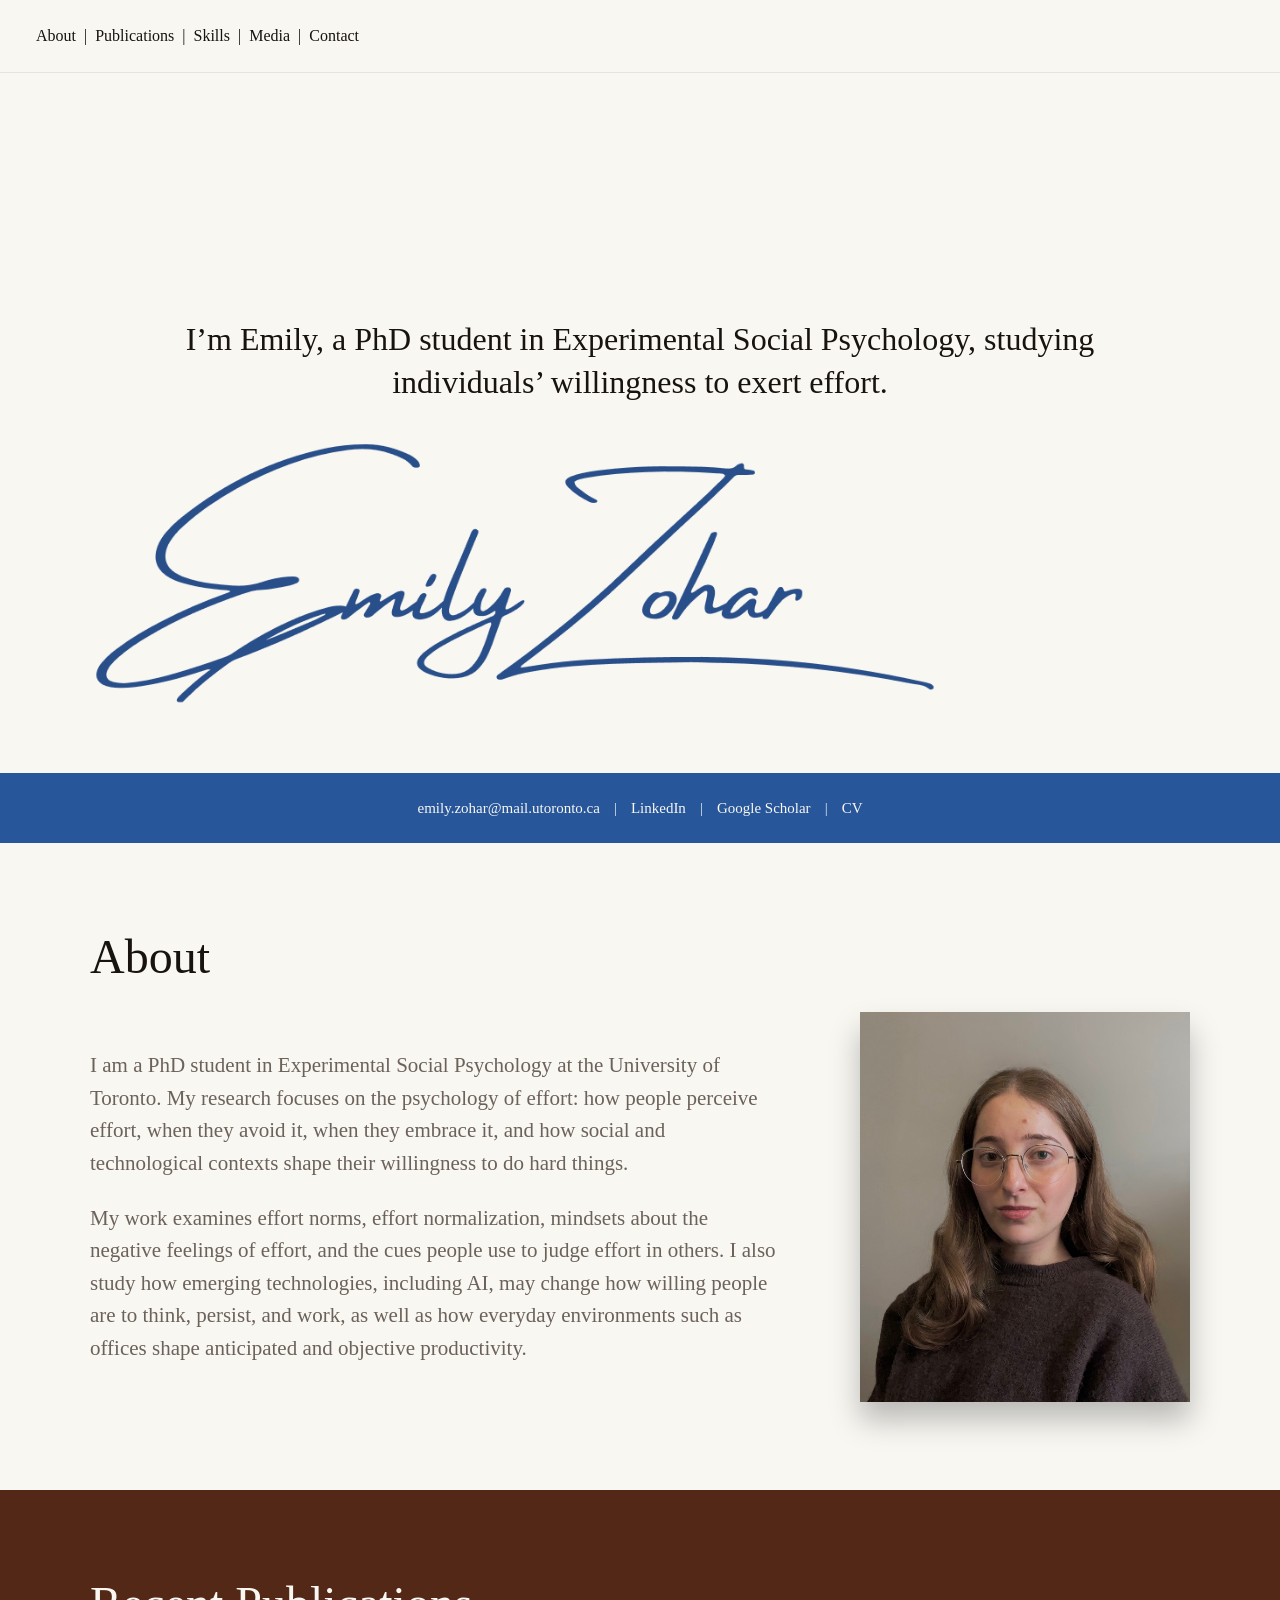
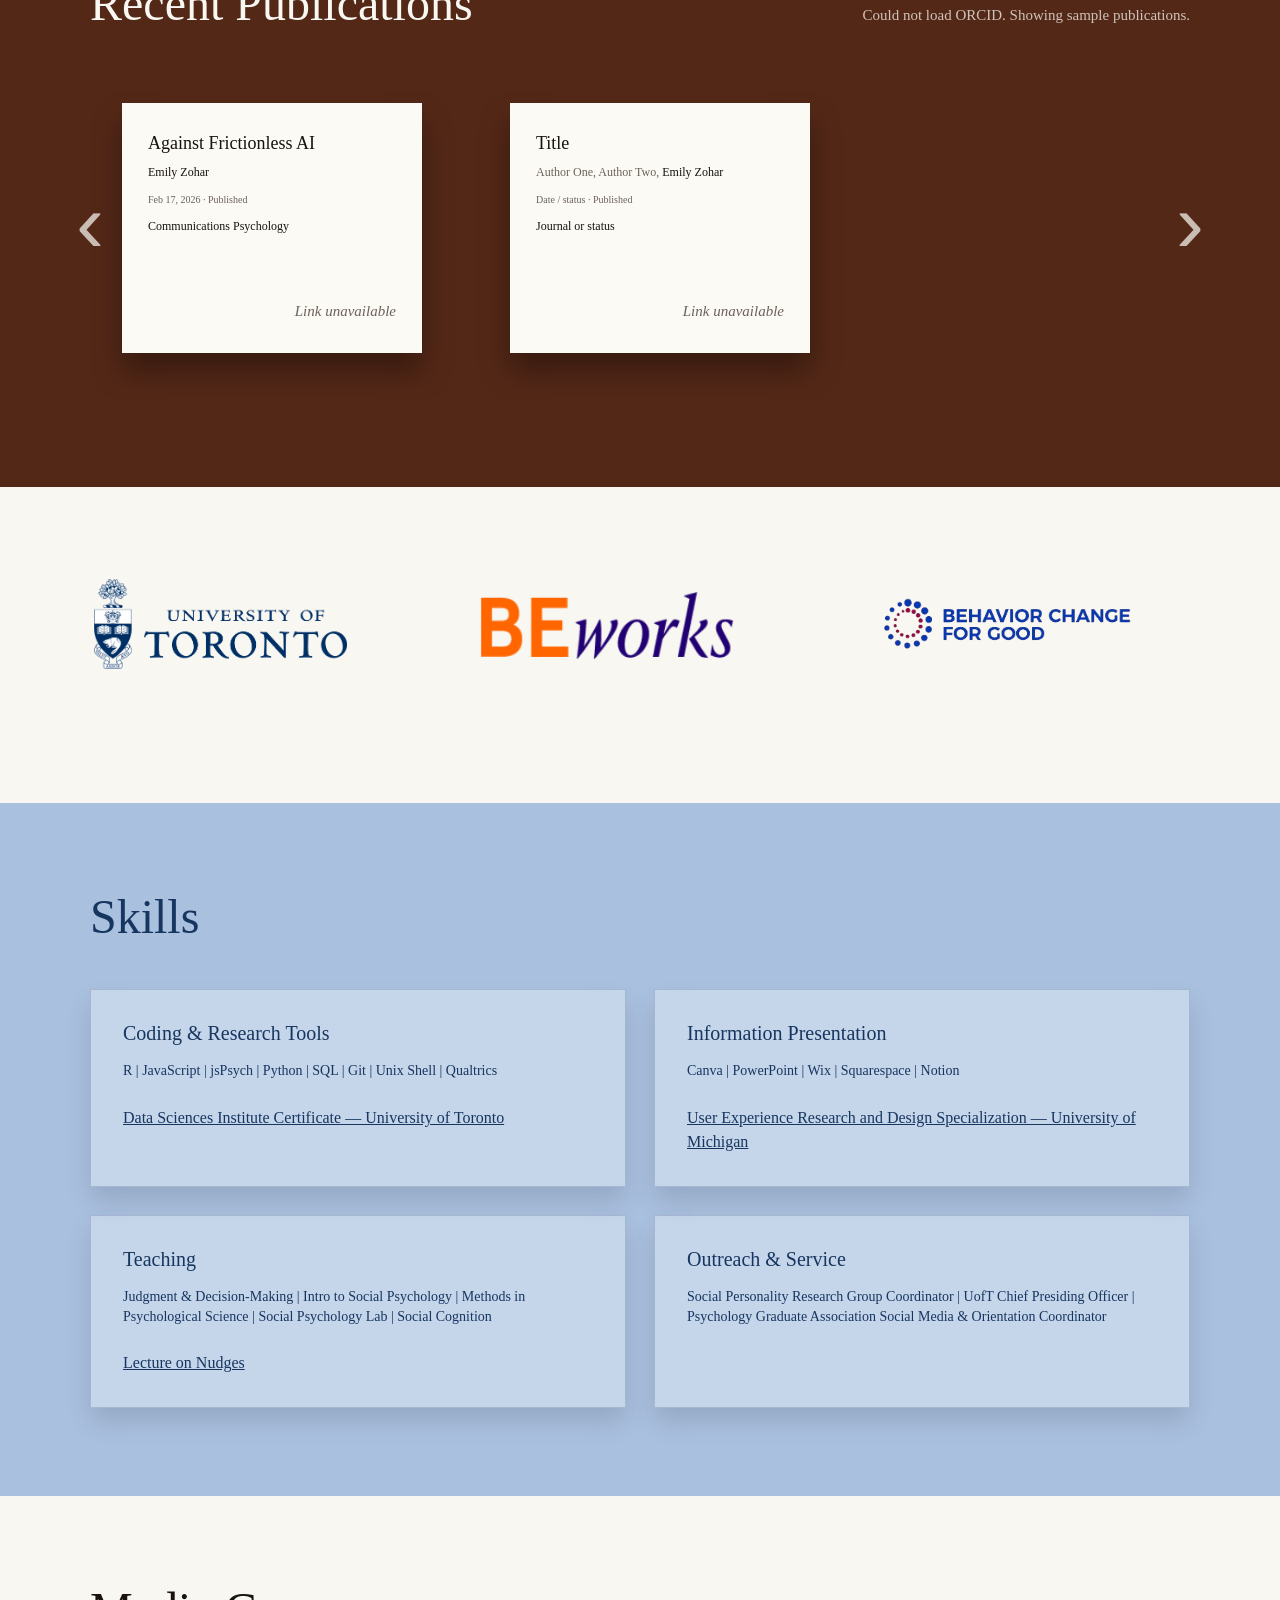
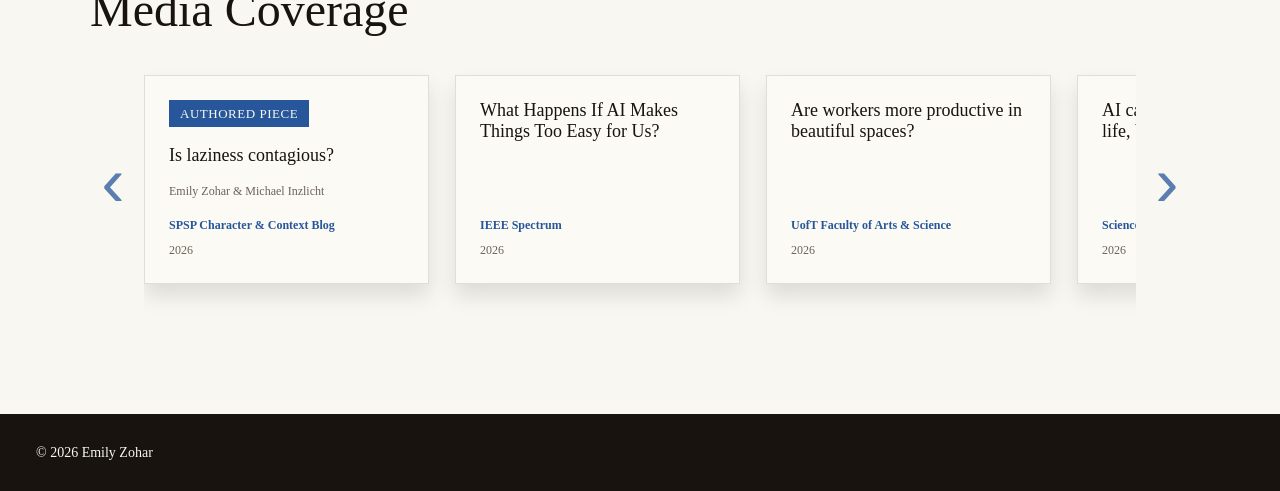
==== commit ca9a3401: "edits" ====
--- a/index.html
+++ b/index.html
@@ -5,6 +5,9 @@
   <meta name="viewport" content="width=device-width, initial-scale=1.0" />
 
   <title>Emily Zohar</title>
+  <link rel="icon" type="image/png" href="assets/favicon.png" />
+<link rel="stylesheet" href="styles.css" />
+
   <meta
     name="description"
     content="Personal academic website for Emily Zohar, PhD student in Experimental Social Psychology."
@@ -186,7 +189,10 @@
         <p>
           R | JavaScript | jsPsych | Python | SQL | Git | Unix Shell | Qualtrics
         </p>
+        <a href="assets/DSI.pdf" target="_blank" rel="noopener">
           Data Sciences Institute Certificate — University of Toronto
+        </a>
+          
       </article>
 
       <article class="skill-card">
--- a/styles.css
+++ b/styles.css
@@ -177,7 +177,7 @@
 
 .hero-contact-bar a:hover,
 .hero-contact-bar a:focus {
-  text-decoration: underline;
+  color: #aac1de;
 }
 
 .hero-contact-bar span {
@@ -534,7 +534,7 @@
 
 .article-link:hover,
 .article-link:focus {
-  text-decoration: underline;
+  color: #ad2931;
 }
 
 .article-link.unavailable {
@@ -599,10 +599,13 @@
 
 .logo-button {
   appearance: none;
+  position: relative;
+  display: inline-block;
   border: 0;
   background: transparent;
   padding: 0;
   cursor: pointer;
+  transition: transform 180ms ease;
 }
 
 .logo-button img {
@@ -610,6 +613,7 @@
   max-width: 280px;
   max-height: 90px;
   object-fit: contain;
+  transition: opacity 180ms ease;
 }
 
 .logo-fallback {
@@ -619,26 +623,35 @@
   font-weight: bold;
 }
 
-.logo-button:hover,
-.logo-button:focus {
-  transform: translateY(-15px);
-  opacity: 0.9;
-}
-
 .logo-button::after {
-  content: "Click for details";
+  content: "details";
   position: absolute;
   left: 50%;
-  bottom: -10px;
-  transform: translateX(-50%) translateY(6px);
-  color: var(--muted);
+  top: 50%;
+  transform: translate(-50%, -50%);
+  color: var(--signature-blue);
   font-family: Georgia, "Times New Roman", serif;
   font-size: 15px;
   font-style: italic;
   white-space: nowrap;
   opacity: 0;
-  transition: opacity 180ms ease, transform 180ms ease;
+  transition: opacity 180ms ease;
   pointer-events: none;
+}
+
+.logo-button:hover,
+.logo-button:focus-visible {
+  transform: translateY(-5px);
+}
+
+.logo-button:hover img,
+.logo-button:focus-visible img {
+  opacity: 0.08;
+}
+
+.logo-button:hover::after,
+.logo-button:focus-visible::after {
+  opacity: 1;
 }
 
 .logo-button:hover::after,
@@ -810,7 +823,7 @@
 .detail-back-button {
   display: inline-block;
   margin-bottom: 28px;
-  color: var(--signature-blue);
+  color: var(--signature-blue); 
   font-size: 18px;
   text-decoration: none;
 }
--- a/styles.css
+++ b/styles.css
@@ -177,7 +177,7 @@
 
 .hero-contact-bar a:hover,
 .hero-contact-bar a:focus {
-  text-decoration: underline;
+  color: #aac1de;
 }
 
 .hero-contact-bar span {
@@ -534,7 +534,7 @@
 
 .article-link:hover,
 .article-link:focus {
-  text-decoration: underline;
+  color: #ad2931;
 }
 
 .article-link.unavailable {
@@ -599,10 +599,13 @@
 
 .logo-button {
   appearance: none;
+  position: relative;
+  display: inline-block;
   border: 0;
   background: transparent;
   padding: 0;
   cursor: pointer;
+  transition: transform 180ms ease;
 }
 
 .logo-button img {
@@ -610,6 +613,7 @@
   max-width: 280px;
   max-height: 90px;
   object-fit: contain;
+  transition: opacity 180ms ease;
 }
 
 .logo-fallback {
@@ -619,26 +623,35 @@
   font-weight: bold;
 }
 
-.logo-button:hover,
-.logo-button:focus {
-  transform: translateY(-15px);
-  opacity: 0.9;
-}
-
 .logo-button::after {
-  content: "Click for details";
+  content: "details";
   position: absolute;
   left: 50%;
-  bottom: -10px;
-  transform: translateX(-50%) translateY(6px);
-  color: var(--muted);
+  top: 50%;
+  transform: translate(-50%, -50%);
+  color: var(--signature-blue);
   font-family: Georgia, "Times New Roman", serif;
   font-size: 15px;
   font-style: italic;
   white-space: nowrap;
   opacity: 0;
-  transition: opacity 180ms ease, transform 180ms ease;
+  transition: opacity 180ms ease;
   pointer-events: none;
+}
+
+.logo-button:hover,
+.logo-button:focus-visible {
+  transform: translateY(-5px);
+}
+
+.logo-button:hover img,
+.logo-button:focus-visible img {
+  opacity: 0.08;
+}
+
+.logo-button:hover::after,
+.logo-button:focus-visible::after {
+  opacity: 1;
 }
 
 .logo-button:hover::after,
@@ -810,7 +823,7 @@
 .detail-back-button {
   display: inline-block;
   margin-bottom: 28px;
-  color: var(--signature-blue);
+  color: var(--signature-blue); 
   font-size: 18px;
   text-decoration: none;
 }
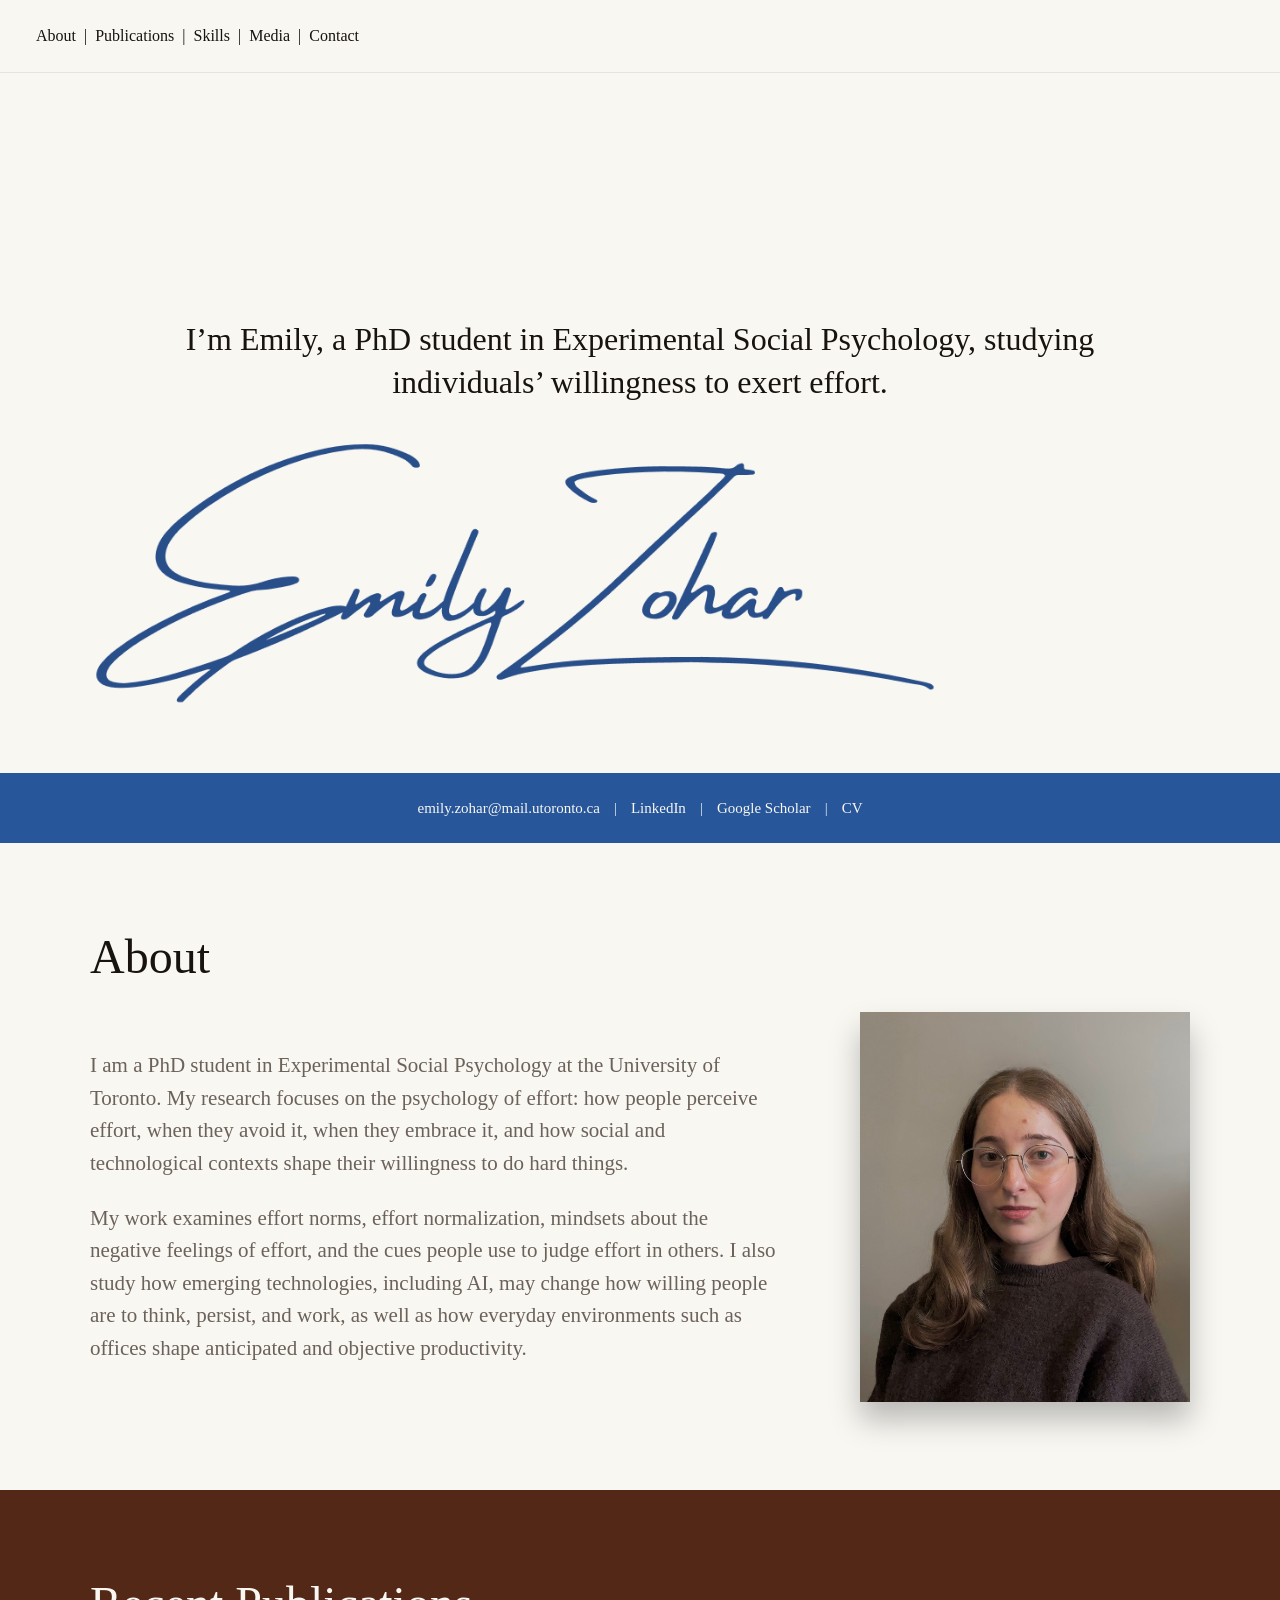
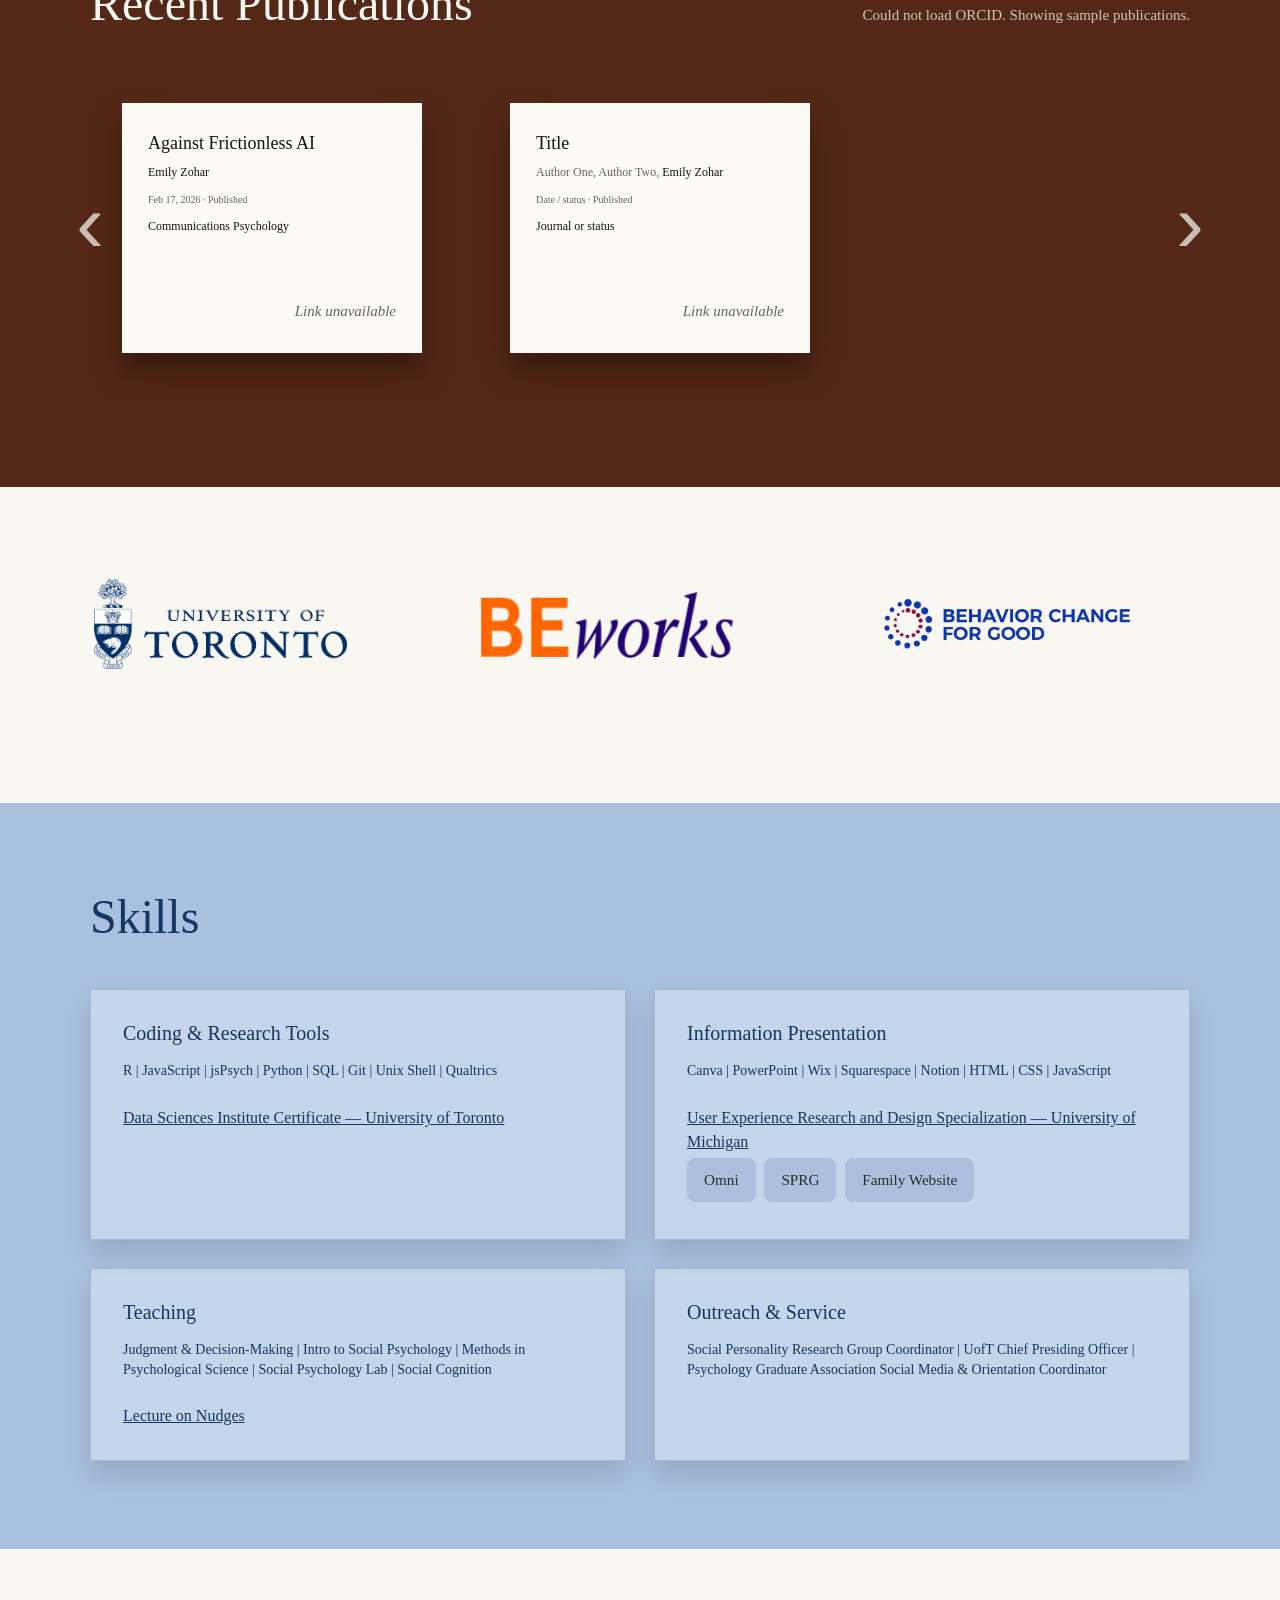
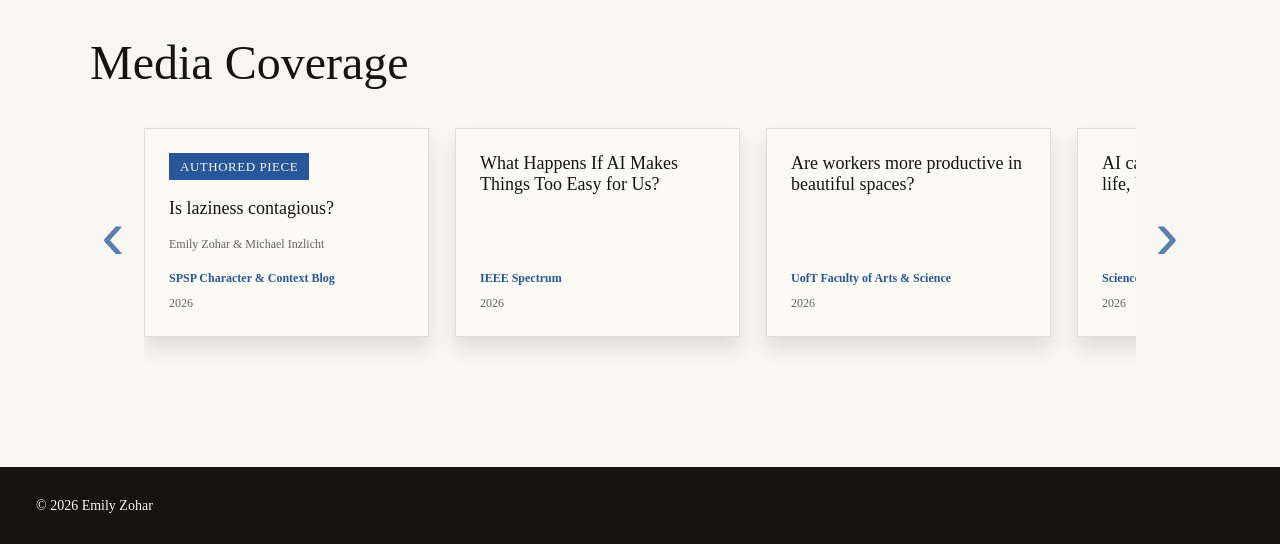
==== commit dede4e1d: "Update index.html" ====
--- a/index.html
+++ b/index.html
@@ -1,321 +1,796 @@
 <!DOCTYPE html>
+
 <html lang="en">
+
 <head>
+
   <meta charset="UTF-8" />
+
   <meta name="viewport" content="width=device-width, initial-scale=1.0" />
 
+
+
   <title>Emily Zohar</title>
+
   <link rel="icon" type="image/png" href="assets/favicon.png" />
-<link rel="stylesheet" href="styles.css" />
+
+
+
+
 
   <meta
+
     name="description"
+
     content="Personal academic website for Emily Zohar, PhD student in Experimental Social Psychology."
+
   />
 
+
+
   <link rel="stylesheet" href="styles.css" />
+
 </head>
 
+
+
 <body>
+
   <header class="site-header">
+
     <nav class="nav" aria-label="Primary navigation">
+
       <a href="#research">About</a>
+
       <span>|</span>
+
       <a href="#publications">Publications</a>
+
       <span>|</span>
+
       <a href="#skills">Skills</a>
+
       <span>|</span>
+
       <a href="#media">Media</a>
+
       <span>|</span>
+
       <a href="#contact">Contact</a>
+
     </nav>
+
   </header>
 
+
+
   <main>
+
 <section id="about" class="hero section">
+
   <div class="hero-inner">
+
     <p class="hero-text">
+
       <span class="hero-line">
+
         I’m Emily, a PhD student in Experimental Social Psychology, studying
+
       </span>
+
       <span class="hero-line">
+
         individuals’ willingness to exert effort.
+
       </span>
+
     </p>
 
+
+
     <div class="signature-wrap">
+
       <img
+
         src="assets/signature.png"
+
         alt="Emily Zohar signature"
+
         class="signature-img"
+
       />
+
     </div>
+
   </div>
+
 </section>
 
+
+
 <section id="contact" class="hero-contact-bar" aria-label="Quick links">
+
   <a href="mailto:emily.zohar@mail.utoronto.ca">emily.zohar@mail.utoronto.ca</a>
+
   <span>|</span>
+
   <a href="https://www.linkedin.com/in/emily-zohar" target="_blank" rel="noopener">LinkedIn</a>
+
   <span>|</span>
-  <a href="https://scholar.google.ca/citations?user=VHZdUoMAAAAJ&hl=en&oi=ao" target="_blank" rel="noopener">Google Scholar</a>
+
+  <a href="https://scholar.google.ca/citations?user=VHZdUoMAAAAJ&amp;hl=en&amp;oi=ao" target="_blank" rel="noopener">Google Scholar</a>
+
   <span>|</span>
-  <a href="assets/cv.pdf" target="_blank" rel="noopener">CV</a>
+
+  <a href="https://docs.google.com/document/d/1yb7r_4m_5oEgvAtsl2Dl3WNBI9KYnYfwstbWicO4Ph0/edit?usp=sharing" class="peek-text" data-peek-kind="cv" data-peek-title="CV" data-peek-url="https://docs.google.com/document/d/1yb7r_4m_5oEgvAtsl2Dl3WNBI9KYnYfwstbWicO4Ph0/edit?usp=sharing">CV</a>
+
 </section>
 
+
+
  <section id="research" class="research section">
+
   <div class="content-wrap">
+
     <h1>About</h1>
 
+
+
     <div class="about-layout">
+
       <div class="about-text">
+
         <p>
+
           I am a PhD student in Experimental Social Psychology at the University of Toronto. 
+
           My research focuses on the psychology of effort: how people perceive effort, when 
+
           they avoid it, when they embrace it, and how social and technological contexts shape 
+
           their willingness to do hard things.
+
         </p>
 
+
+
         <p>
+
           My work examines effort norms, effort normalization, mindsets about the negative 
+
           feelings of effort, and the cues people use to judge effort in others. I also study 
+
           how emerging technologies, including AI, may change how willing people are to think, 
+
           persist, and work, as well as how everyday environments such as offices shape 
+
           anticipated and objective productivity.
+
         </p>
+
       </div>
 
+
+
       <article class="headshot-card">
+
         <img
+
           src="assets/headshot.jpg"
+
           alt="Headshot of Emily Zohar"
+
           class="headshot-img"
+
         />
+
       </article>
+
     </div>
+
   </div>
+
 </section>
 
+
+
     <section id="publications" class="publications section">
+
       <div class="content-wrap">
+
         <div class="section-heading-row">
+
           <h1>Recent Publications</h1>
+
           <p id="orcid-status" class="orcid-status"></p>
+
         </div>
 
+
+
         <div class="publication-carousel-shell">
+
           <button class="carousel-arrow left" id="pub-left" aria-label="Scroll publications left">
+
             ‹
+
           </button>
 
+
+
           <div class="publication-carousel" id="publication-carousel" tabindex="0">
+
             <!-- Publications are inserted by script.js -->
+
           </div>
 
+
+
           <button class="carousel-arrow right" id="pub-right" aria-label="Scroll publications right">
+
             ›
+
           </button>
+
         </div>
+
       </div>
+
     </section>
 
+
+
     <section id="experience" class="experience section">
+
       <div class="content-wrap">
-        
+
         <div class="logo-row">
+
             <button
+
             class="logo-button"
+
              data-detail-id="uoft"
+
             data-modal-title="Work and Play Lab"
+
             data-modal-body="• PhD student researching effort willingness under the supervision of Michael Inzlicht."
+
             data-modal-role="PhD Student"
+
             data-modal-dates="2023-current"
+
             data-modal-link="https://michaelinzlicht.com/"
+
           >
+
             <img
+
               src="assets/uoft.png"
+
               alt="University of Toronto logo"
+
               onerror="this.style.display='none'; this.parentElement.querySelector('.logo-fallback').style.display='block';"
+
             />
+
             <span class="logo-fallback">University of Toronto</span>
+
           </button>    
 
+
+
           <button
+
             class="logo-button"
+
              data-detail-id="beworks"
+
             data-modal-title="BEworks"
-            data-modal-body="• Conducted literature reviews and evidence syntheses for consulting teams across private and public sector engagements.&#10;&#10;• Supported senior strategists and associates on think tank and client projects, translating behavioural science evidence into practical recommendations.&#10;&#10;• Designed and delivered MURAL-based digital workshops for internal and external clients; built and deployed surveys in Qualtrics.&#10;&#10;• Independently developed an Information Presentation Best Practices resource that was adopted organization-wide and considered for external commercialization."
+
+            data-modal-body="• Conducted literature reviews and evidence syntheses for consulting teams across private and public sector engagements.
+
+• Supported senior strategists and associates on think tank and client projects, translating behavioural science evidence into practical recommendations.
+
+• Designed and delivered MURAL-based digital workshops for internal and external clients; built and deployed surveys in Qualtrics.
+
+• Independently developed an Information Presentation Best Practices resource that was adopted organization-wide and considered for external commercialization."
+
             data-modal-role="Consulting & Applied Behavioural Science Experience"
+
             data-modal-dates="2022-2023"
+
             data-modal-link="https://beworks.com/"
+
           >
+
             <img
+
               src="assets/beworks.png"
+
               alt="BEworks logo"
+
               onerror="this.style.display='none'; this.parentElement.querySelector('.logo-fallback').style.display='block';"
+
             />
+
             <span class="logo-fallback">BEworks</span>
+
           </button>
 
+
+
           <button
+
             class="logo-button"
+
              data-detail-id="BCFG"
+
             data-modal-title="Behavior Change for Good"
-            data-modal-body="• Led an arm of a large-scale, multi-year research initiative focused on designing interventions that change behaviour for the public good.&#10;&#10;• Designed intervention teaching first-year undergraduates how to use their calendars more effectively grounded in goal setting best practices theory.&#10;&#10;• The calendaring intervention was selected as the sole intervention included in the 2024 pilot."
+
+            data-modal-body="• Led an arm of a large-scale, multi-year research initiative focused on designing interventions that change behaviour for the public good.
+
+• Designed intervention teaching first-year undergraduates how to use their calendars more effectively grounded in goal setting best practices theory.
+
+• The calendaring intervention was selected as the sole intervention included in the 2024 pilot."
+
             data-modal-role="Mega Study"
+
             data-modal-dates="2023-present"
+
             data-modal-link="https://bcfg.wharton.upenn.edu/"
+
           >
+
             <img
+
               src="assets/behavior-change-for-good.png"
+
               alt="Behavior Change for Good logo"
+
               onerror="this.style.display='none'; this.parentElement.querySelector('.logo-fallback').style.display='block';"
+
             />
+
             <span class="logo-fallback">Behavior Change for Good</span>
+
           </button>
-          
+
         </div>
+
       </div>
+
     </section>
+
 <section id="skills" class="skills section">
+
   <div class="content-wrap">
+
     <div class="skills-header">
+
       <h1>Skills</h1>
+
     </div>
 
+
+
     <div class="skills-grid">
+
       <article class="skill-card">
+
         <h2>Coding & Research Tools</h2>
+
         <p>
+
           R | JavaScript | jsPsych | Python | SQL | Git | Unix Shell | Qualtrics
+
         </p>
+
         <a href="assets/DSI.pdf" target="_blank" rel="noopener">
+
           Data Sciences Institute Certificate — University of Toronto
-        </a>
-          
+
+        </a>
+
       </article>
 
+
+
       <article class="skill-card">
+
         <h2>Information Presentation</h2>
+
         <p>
-          Canva | PowerPoint | Wix | Squarespace | Notion
+
+          Canva | PowerPoint | Wix | Squarespace | Notion | HTML | CSS | JavaScript
+
         </p>
+
         <a href="assets/user-experience.pdf" target="_blank" rel="noopener">
+
           User Experience Research and Design Specialization — University of Michigan
-        </a>
+
+        </a>
+
+        <button type="button" class="peek-button" data-peek-title="Omni" data-peek-body="Conceptualized and created a website to track and discover interests (TV, movies, restaurants, books, events, and more)." data-peek-url="https://emilyzohar.github.io/omni/">Omni</button>
+
+        <button type="button" class="peek-button" data-peek-title="SPRG" data-peek-body="Redesigned the Social Personality Research Group website." data-peek-url="https://www.sprgtoronto.ca/">SPRG</button>
+
+        <button type="button" class="peek-button" data-peek-title="Family Website" data-peek-body="Creadted a website for my family to memorlize trips, recipes, and memories. With a user friendly design to view and add content." data-peek-url="https://www.zoharfamily.ca/">Family Website</button>
+
       </article>
 
+
+
       <article class="skill-card">
+
         <h2>Teaching</h2>
+
         <p>
+
           Judgment & Decision-Making | Intro to Social Psychology | Methods in 
+
           Psychological Science | Social Psychology Lab | Social Cognition
+
         </p>
+
         <a href="assets/Nudges.pdf" target="_blank" rel="noopener">
+
           Lecture on Nudges
-        </a>
+
+        </a>
+
       </article>
 
+
+
       <article class="skill-card">
+
         <h2>Outreach & Service</h2>
+
         <p>
+
           Social Personality Research Group Coordinator | UofT Chief Presiding Officer | 
+
           Psychology Graduate Association Social Media & Orientation Coordinator
+
         </p>
+
       </article>
+
+
+
     </div>
+
   </div>
+
 </section>
 
+
+
 <section id="media" class="media section">
+
   <div class="content-wrap">
+
     <h1>Media Coverage</h1>
 
 
+
+
+
     <div class="media-carousel-shell">
+
       <button class="media-arrow left" id="media-left" aria-label="Scroll media left">
+
         ‹
+
       </button>
 
+
+
       <div class="media-tile-grid" id="media-carousel">
+
         <a
+
           class="media-tile media-tile-authored"
+
           href="https://spsp.org/news/character-and-context-blog/zohar-inzlicht-laziness-effort-contagion"
+
           target="_blank"
+
           rel="noopener"
+
         >
+
           <span class="media-label">Authored piece</span>
+
           <span class="media-title">Is laziness contagious?</span>
+
           <span class="media-authors">Emily Zohar & Michael Inzlicht</span>
+
           <span class="media-source">SPSP Character & Context Blog</span>
+
           <span class="media-year">2026</span>
-        </a>
+
+        </a>
+
+
 
         <a
+
           class="media-tile"
+
           href="https://spectrum.ieee.org/frictionless-ai-psychology"
+
           target="_blank"
+
           rel="noopener"
+
         >
+
           <span class="media-title">What Happens If AI Makes Things Too Easy for Us?</span>
+
           <span class="media-source">IEEE Spectrum</span>
+
           <span class="media-year">2026</span>
-        </a>
+
+        </a>
+
+
 
         <a
+
           class="media-tile"
+
           href="https://www.artsci.utoronto.ca/news/are-workers-more-productive-beautiful-spaces"
+
           target="_blank"
+
           rel="noopener"
+
         >
+
           <span class="media-title">Are workers more productive in beautiful spaces?</span>
+
           <span class="media-source">UofT Faculty of Arts & Science</span>
+
           <span class="media-year">2026</span>
-        </a>
+
+        </a>
+
+
 
         <a
+
           class="media-tile"
+
           href="https://www.sciencenews.org/article/ai-removes-friction-effort-balance-good"
+
           target="_blank"
+
           rel="noopener"
+
         >
+
           <span class="media-title">AI can take the friction out of life, but some effort can be good</span>
+
           <span class="media-source">Science News</span>
+
           <span class="media-year">2026</span>
-        </a>
+
+        </a>
+
+
+
+
+
+        <a
+
+          class="media-tile"
+
+          href="https://phys.org/news/2026-02-frictionless-ai-human-growth.html"
+
+          target="_blank"
+
+          rel="noopener"
+
+        >
+
+          <span class="media-title">Frictionless AI comes at a human cost to learning, growth and connection</span>
+
+          <span class="media-source">Phys.org</span>
+
+          <span class="media-year">2026</span>
+
+        </a>
+
+
+
+
+
+        <a
+
+          class="media-tile"
+
+          href=""
+
+          target="_blank"
+
+          rel="noopener"
+
+        >
+
+          <span class="media-title">Do lazy workers influence their colleagues to slack off?</span>
+
+          <span class="media-source">Rotman Insights Hub</span>
+
+          <span class="media-year">2026</span>
+
+        </a>
+
       </div>
 
+
+
       <button class="media-arrow right" id="media-right" aria-label="Scroll media right">
+
         ›
+
       </button>
+
     </div>
+
   </div>
+
 </section>
 
-  
+
+
   </main>
 
+
+
   <footer class="site-footer">
+
     <p>© <span id="year"></span> Emily Zohar</p>
+
   </footer>
 
+
+
   <div class="modal-backdrop" id="modal-backdrop" hidden>
+
     <div
+
       class="modal"
+
       role="dialog"
+
       aria-modal="true"
+
       aria-labelledby="modal-title"
+
       aria-describedby="modal-body"
+
     >
+
       <button class="modal-close" id="modal-close" aria-label="Close popup">×</button>
+
       <p class="modal-role" id="modal-role"></p>
+
       <h1 id="modal-title"></h1>
+
       <p class="modal-dates" id="modal-dates"></p>
+
       <p id="modal-body"></p>
+
       <a id="modal-link" href="#" target="_blank" rel="noopener" hidden>Visit website</a>
+
     </div>
+
   </div>
 
+
+
   <script src="script.js"></script>
+
+
+<style>
+.peek-button, .peek-action {
+  display:inline-flex; align-items:center; justify-content:center; gap:.45rem;
+  padding:.65rem 1rem; margin:.3rem .3rem .3rem 0; border:1px solid #adbfdc;
+  border-radius:8px; background:#adbfdc; color:#253129 !important;
+  font:inherit; font-size:.95rem; line-height:1.35; text-decoration:none !important;
+  cursor:pointer; transition:background .15s;
+}
+.peek-button:hover,.peek-action:hover {background:#9bafcf;}
+.peek-button:focus-visible,.peek-action:focus-visible,.peek-close:focus-visible {outline:3px solid #b49358;outline-offset:3px;}
+.peek-text {color:inherit;text-decoration:underline;cursor:pointer;}
+#peek-open.peek-text {display:inline-block;margin-top:.8rem;}
+#peek-dialog {width:min(920px,calc(100vw - 32px));max-height:90dvh;box-sizing:border-box;border:0;border-radius:16px;padding:1.5rem;color:#253129;background:#fff;box-shadow:0 24px 80px #0004;}
+#peek-dialog::backdrop {background:#0008;}
+#peek-dialog h2 {margin:0 3rem .75rem 0;font-size:1.7rem;}
+.peek-close {position:absolute;right:1rem;top:.7rem;border:0;background:transparent;font:inherit;font-size:2rem;cursor:pointer;color:inherit;}
+#peek-description {white-space:pre-line;line-height:1.65;}
+#peek-meta {opacity:.75;margin:0 0 .5rem;}
+#peek-preview iframe {width:100%;height:65dvh;border:1px solid #ddd;border-radius:8px;background:#f4f4f4;}
+.peek-note {font-size:.9rem;line-height:1.5;color:#59635c;}
+body.peek-open {overflow:hidden;}
+</style>
+<dialog id="peek-dialog" aria-labelledby="peek-title">
+  <button type="button" class="peek-close" aria-label="Close preview">×</button>
+  <p id="peek-meta" hidden></p>
+  <h2 id="peek-title"></h2>
+  <p id="peek-description"></p>
+  <div id="peek-preview"></div>
+  <p id="peek-note" class="peek-note" hidden></p>
+  <a id="peek-open" class="peek-action" target="_blank" rel="noopener noreferrer">View website ↗</a>
+</dialog>
+<script>
+(() => {
+  const dialog = document.getElementById('peek-dialog');
+  const title = document.getElementById('peek-title');
+  const description = document.getElementById('peek-description');
+  const meta = document.getElementById('peek-meta');
+  const preview = document.getElementById('peek-preview');
+  const note = document.getElementById('peek-note');
+  const open = document.getElementById('peek-open');
+  // For the most reliable PDF preview, upload your exported CV to assets/CV.pdf
+  // and replace the empty string below with 'assets/CV.pdf'.
+  const LOCAL_CV_PDF = '';
+  let trigger;
+  function safeURL(value) {
+    const url = new URL(value, document.baseURI);
+    if (!['https:', 'http:'].includes(url.protocol)) throw new Error('Unsupported link');
+    return url.href;
+  }
+  document.addEventListener('click', event => {
+    const button = event.target.closest('.peek-button, .peek-text[data-peek-kind], .logo-button[data-modal-title]');
+    if (!button) return;
+    // Intercept before legacy popup listeners so a click opens just one dialog.
+    event.preventDefault(); event.stopImmediatePropagation();
+    trigger = button;
+    const data = button.dataset;
+    title.textContent = data.peekTitle || data.modalTitle;
+    description.textContent = data.peekBody || data.modalBody || '';
+    description.hidden = !description.textContent;
+    open.className = 'peek-action';
+    meta.textContent = [data.modalRole, data.modalDates].filter(Boolean).join(' · ');
+    meta.hidden = !meta.textContent;
+    preview.replaceChildren(); note.hidden = true;
+    const link = data.peekUrl || data.modalLink;
+    open.hidden = !link;
+    if (link) open.href = safeURL(link);
+    open.textContent = 'View website ↗';
+    if (data.peekKind === 'cv') {
+      description.textContent = '';
+      description.hidden = true;
+      open.className = 'peek-text';
+      const docID = '1yb7r_4m_5oEgvAtsl2Dl3WNBI9KYnYfwstbWicO4Ph0';
+      const exportURL = `https://docs.google.com/document/d/${docID}/export?format=pdf`;
+      const pdfURL = LOCAL_CV_PDF ? safeURL(LOCAL_CV_PDF) : exportURL;
+      const frame = document.createElement('iframe');
+      frame.title = 'Emily Zohar CV PDF preview';
+      frame.src = LOCAL_CV_PDF ? pdfURL : `https://docs.google.com/gview?embedded=true&url=${encodeURIComponent(pdfURL)}`;
+      preview.append(frame);
+      open.href = pdfURL;
+      open.textContent = 'Open in new tab ↗';
+    }
+    dialog.showModal(); document.body.classList.add('peek-open');
+  }, true);
+  dialog.querySelector('.peek-close').addEventListener('click', () => dialog.close());
+  dialog.addEventListener('click', event => {
+    if (event.target !== dialog) return;
+    const r = dialog.getBoundingClientRect();
+    if (event.clientX < r.left || event.clientX > r.right || event.clientY < r.top || event.clientY > r.bottom) dialog.close();
+  });
+  dialog.addEventListener('close', () => {
+    preview.replaceChildren(); document.body.classList.remove('peek-open');
+    trigger?.focus();
+  });
+})();
+</script>
+
 </body>
+
 </html>
